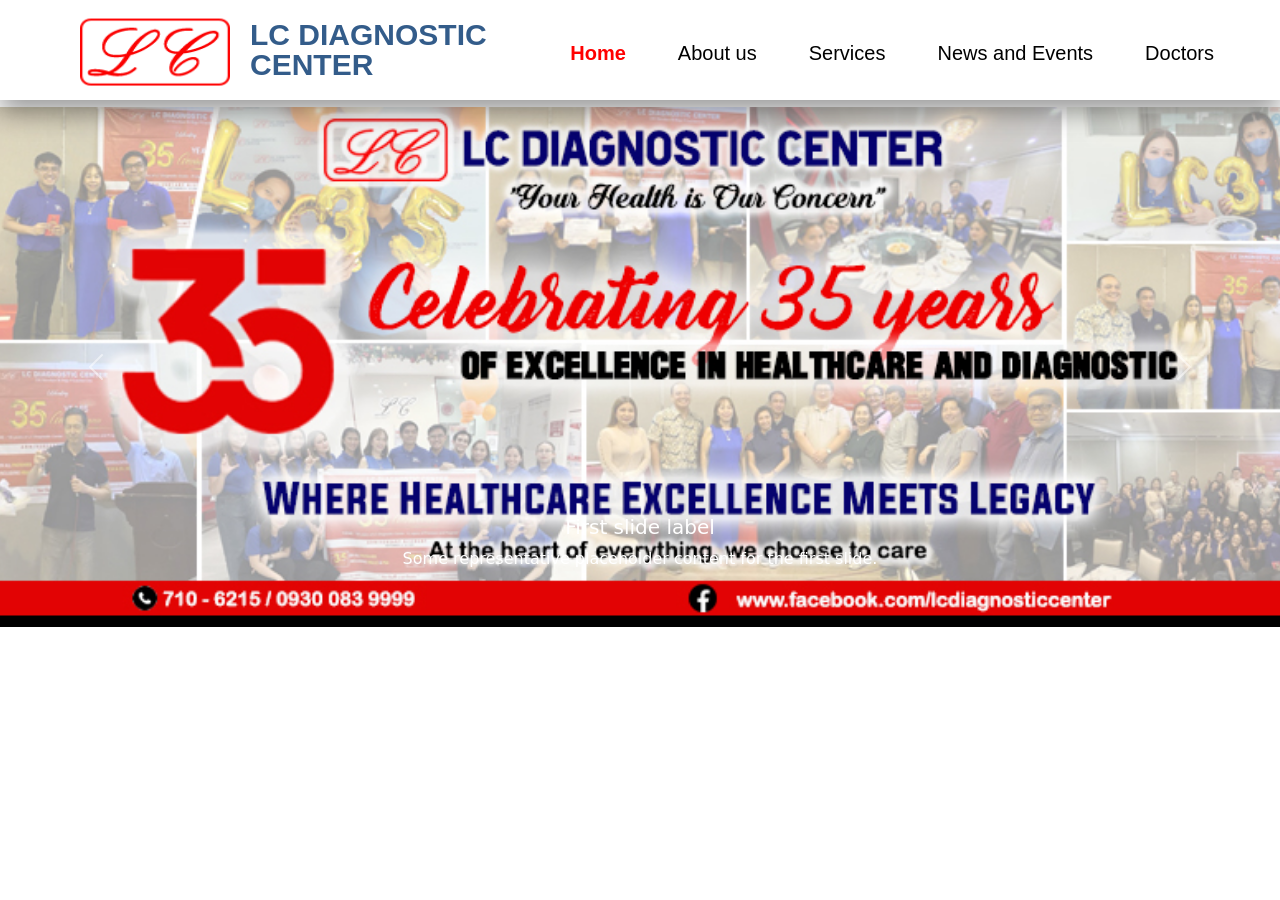
==== index.html @ 6741a8b9 "Update index.html" ====
<!DOCTYPE html>
<html>
<head>
  <title>LC DIAGNOSTIC CENTER</title>
  <link
    href="https://cdn.jsdelivr.net/npm/bootstrap@5.3.3/dist/css/bootstrap.min.css"
    rel="stylesheet"
  >

   <link
    href="style.css"
    rel="stylesheet"
  >

    <link rel="icon" type="image/png" href="favicon.png">

  <link href="https://fonts.googleapis.com/css2?family=Anton&display=swap" rel="stylesheet">

<script src="https://cdn.jsdelivr.net/npm/bootstrap@5.3.3/dist/js/bootstrap.bundle.min.js"></script>


  
</head>
<body>

  <nav class="Header">

      <p style="font-family: Arial;color: #335C8A;font-size: 30px; position: absolute; margin-left: 250px; margin-top: 12px; font-weight:800">LC DIAGNOSTIC</p>
      <p style="font-family: Arial;color: #335C8A;font-size: 30px; position: absolute; margin-left: 250px; margin-top: 42px; font-weight:800">CENTER</p>
    

    <img src="logo.png" alt="Website Logo" width="150" height="130" style="position: absolute; top: -15px; left: 80px;">    

<ul class="nav justify-content-end"; STYLE = "font-size: 15pt; font-family: arial; height:100px">


  
  <li class="nav-item">
    <a class="nav-link active" aria-current="page" href="#" style = "color:red; font-weight: bold;">Home</a>
  </li>
  <li class="nav-item">
    <a class="nav-link" href="about-us.html">About us</a>
  </li>
  <li class="nav-item">
    <a class="nav-link" href="services.html">Services</a>
  </li>
  <li class="nav-item">
   <a class="nav-link" href="news-and-events.html">News and Events</a>
  </li>
    <li class="nav-item">
   <a class="nav-link"; Style="margin-right: 50px;" href="doctors.html">Doctors</a>
  </li>
</ul>

    </nav>

<div id="carouselExampleFade" class="carousel slide carousel-fade" data-bs-ride="carousel" style="margin-top:7px">
  <div class="carousel-inner">
    <div class="carousel-item active" data-bs-interval="3000" style="background-image: url('my-images/slide 1.jpg');">
      <div class="carousel-caption d-none d-md-block">
        <h5>First slide label</h5>
        <p>Some representative placeholder content for the first slide.</p>
      </div>
    </div>
    <div class="carousel-item" data-bs-interval="3000" style="background-image: url('my-images/slide 2.jpg');">
      <div class="carousel-caption d-none d-md-block">
        <h5>Second slide label</h5>
        <p>Some representative placeholder content for the second slide.</p>
      </div>
    </div>
    <div class="carousel-item" data-bs-interval="3000" style="background-image: url('my-images/slide 3.jpg');">
      <div class="carousel-caption d-none d-md-block">
        <h5>Third slide label</h5>
        <p>Some representative placeholder content for the third slide.</p>
      </div>
    </div>
  </div>

  <!-- Controls -->
  <button class="carousel-control-prev" type="button" data-bs-target="#carouselExampleFade" data-bs-slide="prev">
    <span class="carousel-control-prev-icon" aria-hidden="true"></span>
    <span class="visually-hidden">Previous</span>
  </button>
  <button class="carousel-control-next" type="button" data-bs-target="#carouselExampleFade" data-bs-slide="next">
    <span class="carousel-control-next-icon" aria-hidden="true"></span>
    <span class="visually-hidden">Next</span>
  </button>
</div>
  
  
  
  <script src="https://cdn.jsdelivr.net/npm/bootstrap@5.3.3/dist/js/bootstrap.bundle.min.js"></script>
  <script src="script.js"></script>
</body>
</html>
---- style.css ----
<link href="https://cdn.jsdelivr.net/npm/bootstrap@5.3.3/dist/css/bootstrap.min.

body {
  background-color: "#EDEDED"
}

.nav-item .nav-link {
  color: black;
  margin-top: 30px;
  font-family: Arial;
  margin-right: 20px;
}
  <link href="https://cdn.jsdelivr.net/npm/bootstrap@5.3.3/dist/css/bootstrap.min.css"
      rel="stylesheet" 
      integrity="sha384-QWTKZyjpPEjISv5WaRU9OFeRpok6YctnYmDr5pNlyT2bRjXh0JMhjY6hW+ALEwIH" 
      crossorigin="anonymous">
  
header {
  background-color: white;
}


.nav.justify-content-end {
  position: relative;
  z-index: 10;
  box-shadow: 0 12px 25px rgba(0, 0, 0, 0.4);
}

 .carousel-item {
      height: 520px; /* same as dati mong size */
      background-size: cover;
      background-position: center;
      background-repeat: no-repeat;
    }
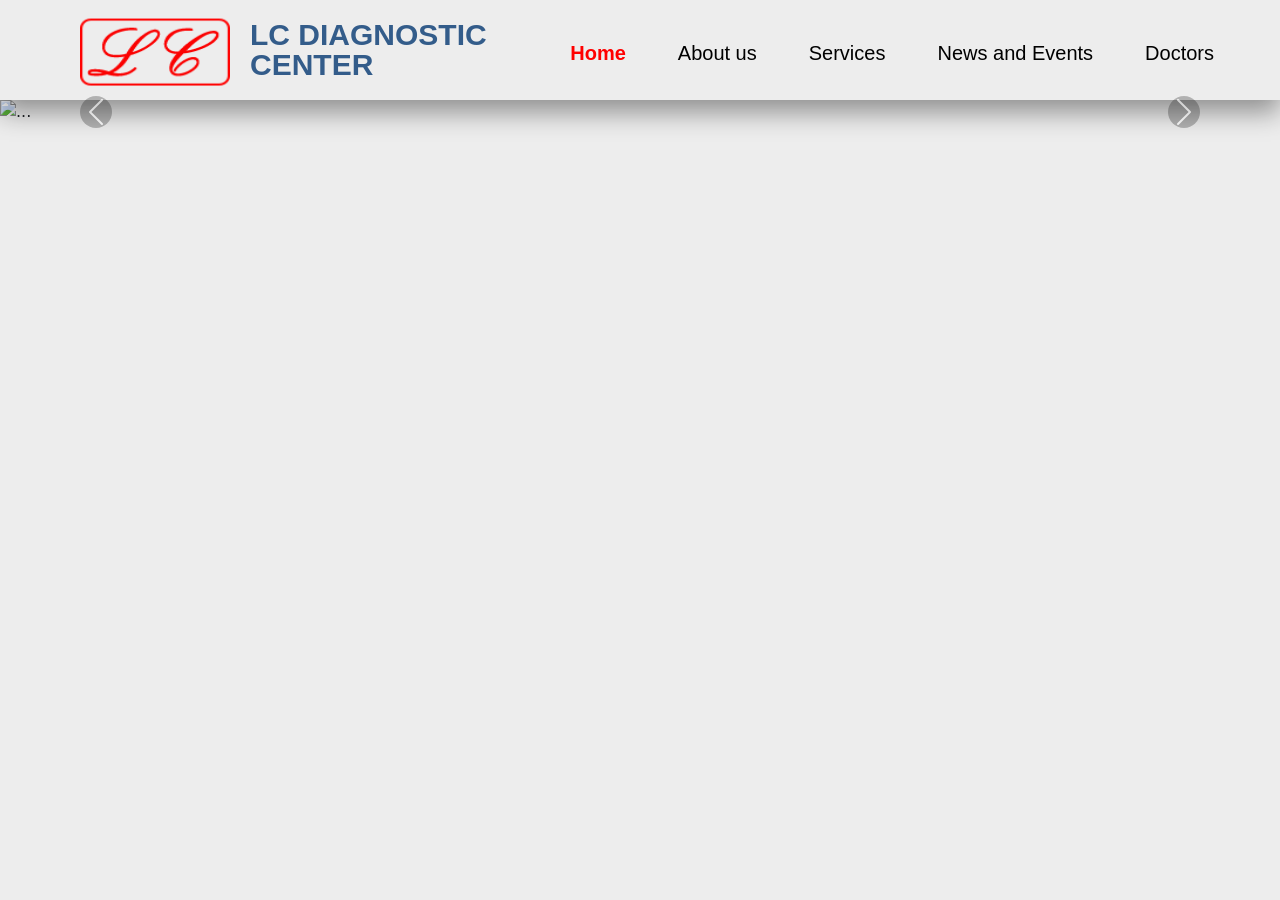
==== commit c80f1968: "Update index.html" ====
--- a/index.html
+++ b/index.html
@@ -54,29 +54,16 @@
 
     </nav>
 
-<div id="carouselExampleFade" class="carousel slide carousel-fade" data-bs-ride="carousel" style="margin-top:7px">
+<div id="carouselExampleFade" class="carousel slide carousel-fade" data-bs-ride="carousel">
   <div class="carousel-inner">
-    <div class="carousel-item active" data-bs-interval="3000" style="background-image: url('my-images/slide 1.jpg');">
-      <div class="carousel-caption d-none d-md-block">
-        <h5>First slide label</h5>
-        <p>Some representative placeholder content for the first slide.</p>
-      </div>
+    <div class="carousel-item active">
+      <img src="your-image.jpg" class="d-block w-100" alt="...">
     </div>
-    <div class="carousel-item" data-bs-interval="3000" style="background-image: url('my-images/slide 2.jpg');">
-      <div class="carousel-caption d-none d-md-block">
-        <h5>Second slide label</h5>
-        <p>Some representative placeholder content for the second slide.</p>
-      </div>
-    </div>
-    <div class="carousel-item" data-bs-interval="3000" style="background-image: url('my-images/slide 3.jpg');">
-      <div class="carousel-caption d-none d-md-block">
-        <h5>Third slide label</h5>
-        <p>Some representative placeholder content for the third slide.</p>
-      </div>
+    <div class="carousel-item">
+      <img src="your-second-image.jpg" class="d-block w-100" alt="...">
     </div>
   </div>
 
-  <!-- Controls -->
   <button class="carousel-control-prev" type="button" data-bs-target="#carouselExampleFade" data-bs-slide="prev">
     <span class="carousel-control-prev-icon" aria-hidden="true"></span>
     <span class="visually-hidden">Previous</span>
@@ -88,7 +75,6 @@
 </div>
   
   
-  
   <script src="https://cdn.jsdelivr.net/npm/bootstrap@5.3.3/dist/js/bootstrap.bundle.min.js"></script>
   <script src="script.js"></script>
 </body>
--- a/style.css
+++ b/style.css
@@ -1,8 +1,15 @@
 
 <link href="https://cdn.jsdelivr.net/npm/bootstrap@5.3.3/dist/css/bootstrap.min.
 
+* {
+  margin: 0;
+  padding: 0;
+  box-sizing: border-box;
+}
+
 body {
-  background-color: "#EDEDED"
+  background-color: #EDEDED;
+  
 }
 
 .nav-item .nav-link {
@@ -17,7 +24,9 @@
       crossorigin="anonymous">
   
 header {
-  background-color: white;
+  background-color: pink;
+  height: 620px;
+  background-size: cover;
 }
 
 
@@ -27,9 +36,21 @@
   box-shadow: 0 12px 25px rgba(0, 0, 0, 0.4);
 }
 
- .carousel-item {
-      height: 520px; /* same as dati mong size */
-      background-size: cover;
-      background-position: center;
-      background-repeat: no-repeat;
-    }
+.carousel-control-prev,
+.carousel-control-next {
+  z-index: 10;
+}
+
+.carousel-item img {
+  width: 100%;
+  height: 100%;
+  object-fit: cover;
+  position: relative;
+  z-index: 1;
+}
+
+.carousel-control-prev-icon,
+.carousel-control-next-icon {
+  background-color: rgba(0, 0, 0, 0.5);
+  border-radius: 50%;
+}
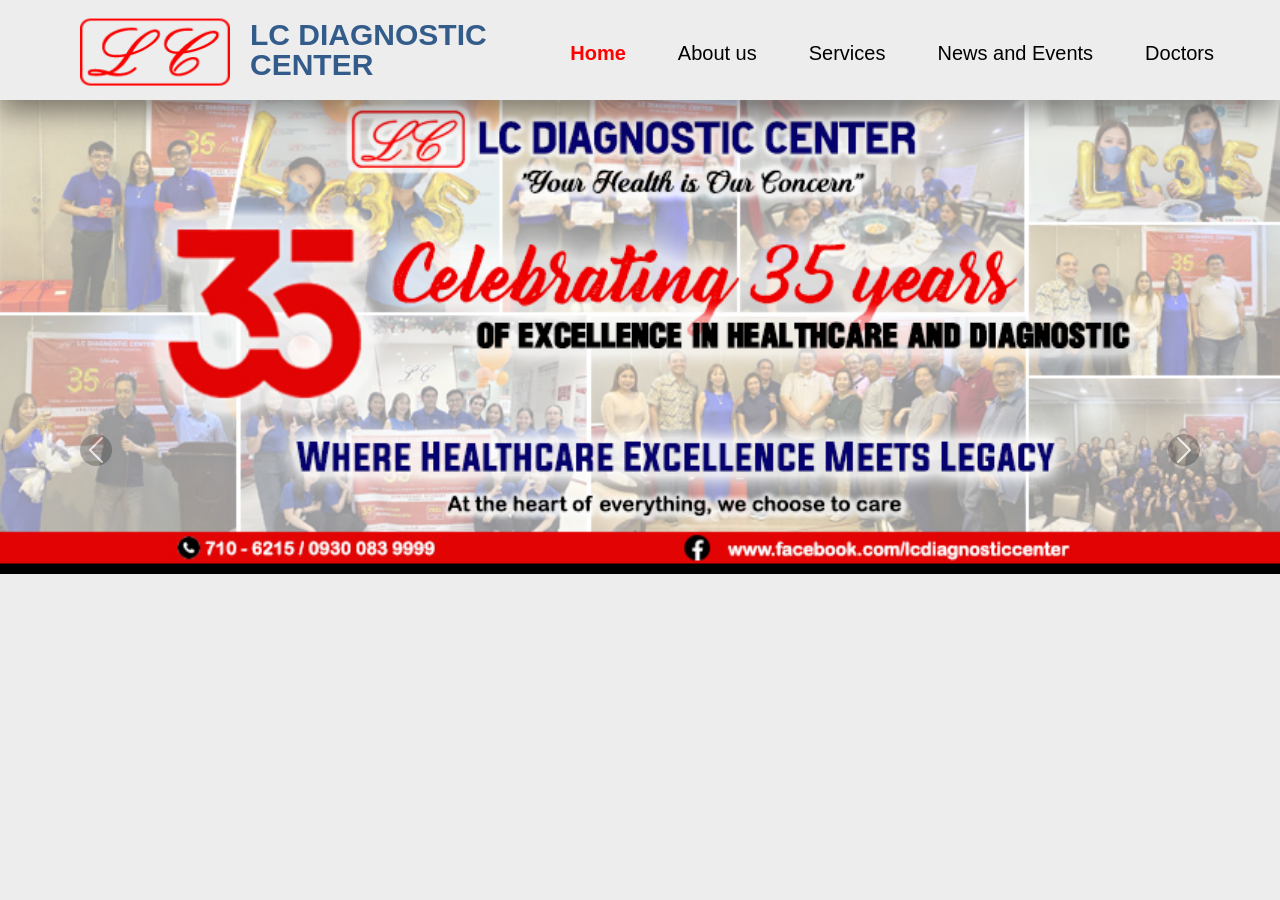
==== commit f819a6b3: "Update index.html" ====
--- a/index.html
+++ b/index.html
@@ -57,10 +57,14 @@
 <div id="carouselExampleFade" class="carousel slide carousel-fade" data-bs-ride="carousel">
   <div class="carousel-inner">
     <div class="carousel-item active">
-      <img src="your-image.jpg" class="d-block w-100" alt="...">
+      <img src="my-images/slide 1.jpg" class="d-block w-100" alt="...">
     </div>
     <div class="carousel-item">
-      <img src="your-second-image.jpg" class="d-block w-100" alt="...">
+      <img src="my-images/slide 2.jpg" class="d-block w-100" alt="...">
+    </div>
+  </div>
+    <div class="carousel-item">
+      <img src="my-images/slide 3.jpg" class="d-block w-100" alt="...">
     </div>
   </div>
 
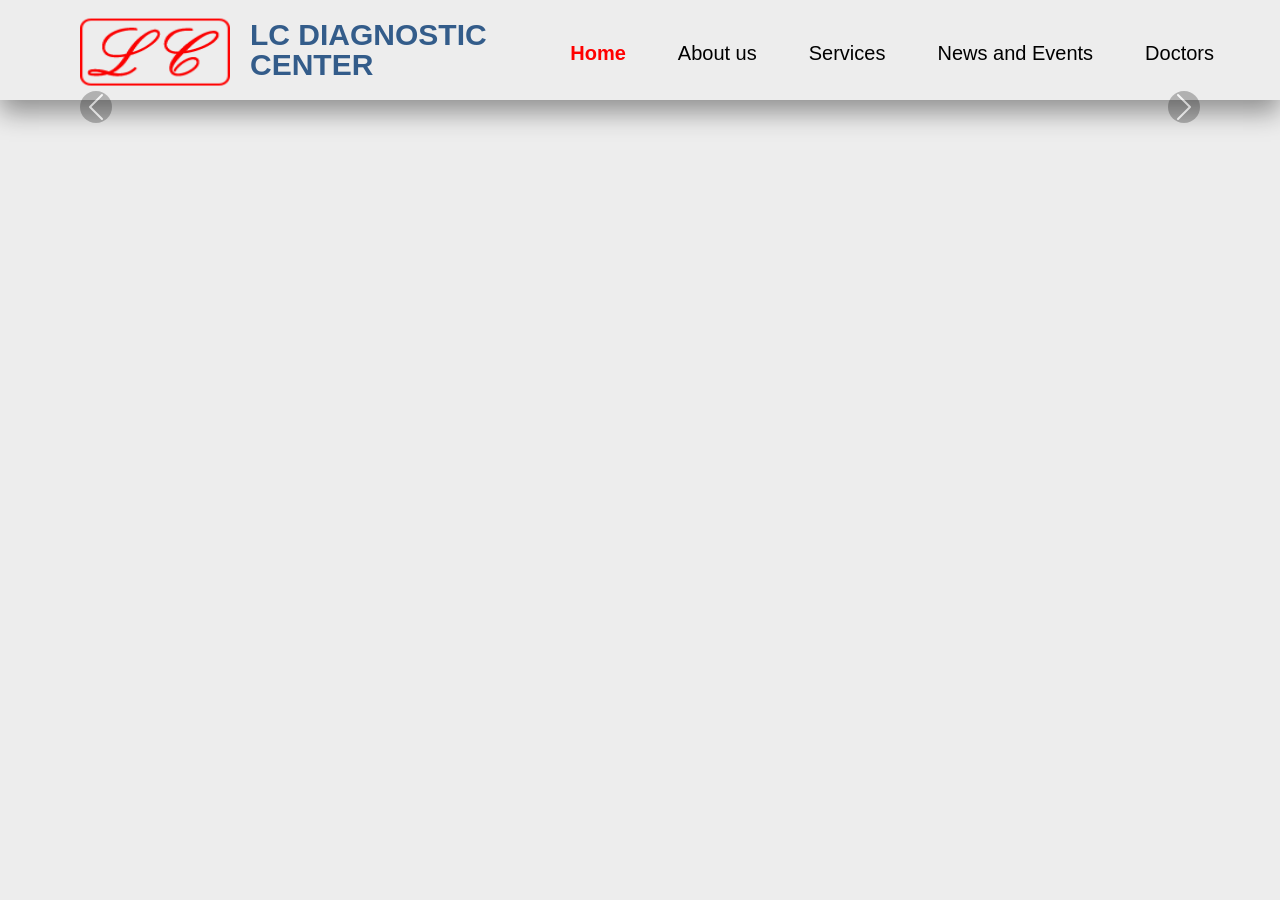
==== commit dc4cff1f: "Update index.html" ====
--- a/index.html
+++ b/index.html
@@ -54,20 +54,29 @@
 
     </nav>
 
-<div id="carouselExampleFade" class="carousel slide carousel-fade" data-bs-ride="carousel">
+<div id="carouselExampleFade" class="carousel slide carousel-fade" data-bs-ride="carousel" style="margin-top:7px">
   <div class="carousel-inner">
-    <div class="carousel-item active">
-      <img src="my-images/slide 1.jpg" class="d-block w-100" alt="...">
+    <div class="carousel-item active" data-bs-interval="3000" style="background-image: url('my-images/slide 1.jpg');">
+      <div class="carousel-caption d-none d-md-block">
+        <h5>First slide label</h5>
+        <p>Some representative placeholder content for the first slide.</p>
+      </div>
     </div>
-    <div class="carousel-item">
-      <img src="my-images/slide 2.jpg" class="d-block w-100" alt="...">
+    <div class="carousel-item" data-bs-interval="3000" style="background-image: url('my-images/slide 2.jpg');">
+      <div class="carousel-caption d-none d-md-block">
+        <h5>Second slide label</h5>
+        <p>Some representative placeholder content for the second slide.</p>
+      </div>
     </div>
-  </div>
-    <div class="carousel-item">
-      <img src="my-images/slide 3.jpg" class="d-block w-100" alt="...">
+    <div class="carousel-item" data-bs-interval="3000" style="background-image: url('my-images/slide 3.jpg');">
+      <div class="carousel-caption d-none d-md-block">
+        <h5>Third slide label</h5>
+        <p>Some representative placeholder content for the third slide.</p>
+      </div>
     </div>
   </div>
 
+  <!-- Controls -->
   <button class="carousel-control-prev" type="button" data-bs-target="#carouselExampleFade" data-bs-slide="prev">
     <span class="carousel-control-prev-icon" aria-hidden="true"></span>
     <span class="visually-hidden">Previous</span>
@@ -79,6 +88,7 @@
 </div>
   
   
+  
   <script src="https://cdn.jsdelivr.net/npm/bootstrap@5.3.3/dist/js/bootstrap.bundle.min.js"></script>
   <script src="script.js"></script>
 </body>
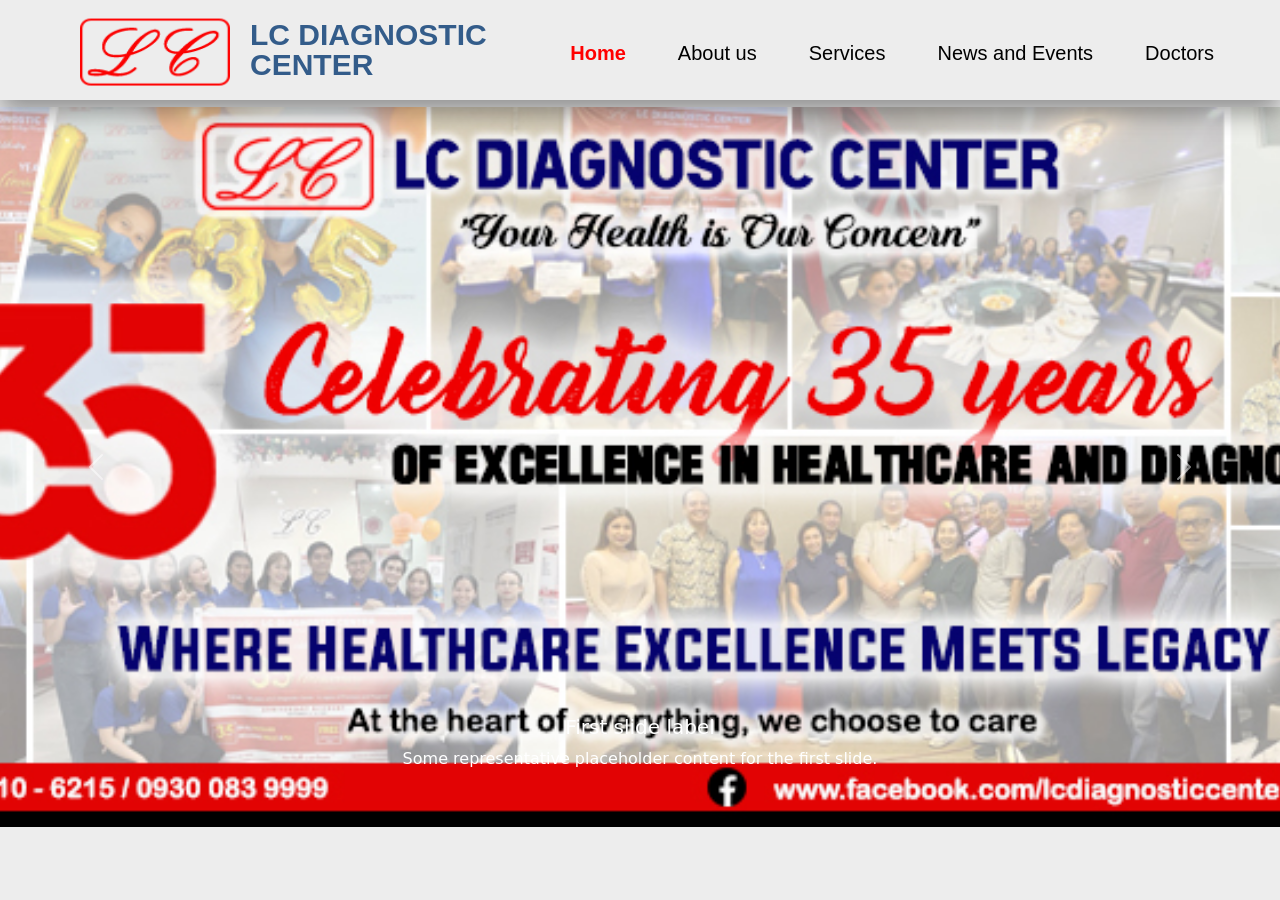
==== commit ef1067fc: "Update index.html" ====
--- a/index.html
+++ b/index.html
@@ -54,6 +54,23 @@
 
     </nav>
 
+  <!-- Loading Screen (can be hidden by default) -->
+<div id="loading-screen" style="
+    display: none;
+    position: fixed;
+    z-index: 9999;
+    top: 0; left: 0;
+    width: 100%; height: 100%;
+    background: rgba(255, 255, 255, 0.7);
+    backdrop-filter: blur(2px);
+    text-align: center;
+    padding-top: 20%;">
+  <div class="spinner-border text-danger" role="status">
+    <span class="visually-hidden">Loading...</span>
+  </div>
+</div>
+
+
 <div id="carouselExampleFade" class="carousel slide carousel-fade" data-bs-ride="carousel" style="margin-top:7px">
   <div class="carousel-inner">
     <div class="carousel-item active" data-bs-interval="3000" style="background-image: url('my-images/slide 1.jpg');">
--- a/style.css
+++ b/style.css
@@ -36,21 +36,9 @@
   box-shadow: 0 12px 25px rgba(0, 0, 0, 0.4);
 }
 
-.carousel-control-prev,
-.carousel-control-next {
-  z-index: 10;
-}
-
-.carousel-item img {
-  width: 100%;
-  height: 100%;
-  object-fit: cover;
-  position: relative;
-  z-index: 1;
-}
-
-.carousel-control-prev-icon,
-.carousel-control-next-icon {
-  background-color: rgba(0, 0, 0, 0.5);
-  border-radius: 50%;
-}
+ .carousel-item {
+      height: 720px;
+      background-size: cover;
+      background-position: center;
+      background-repeat: no-repeat;
+    }
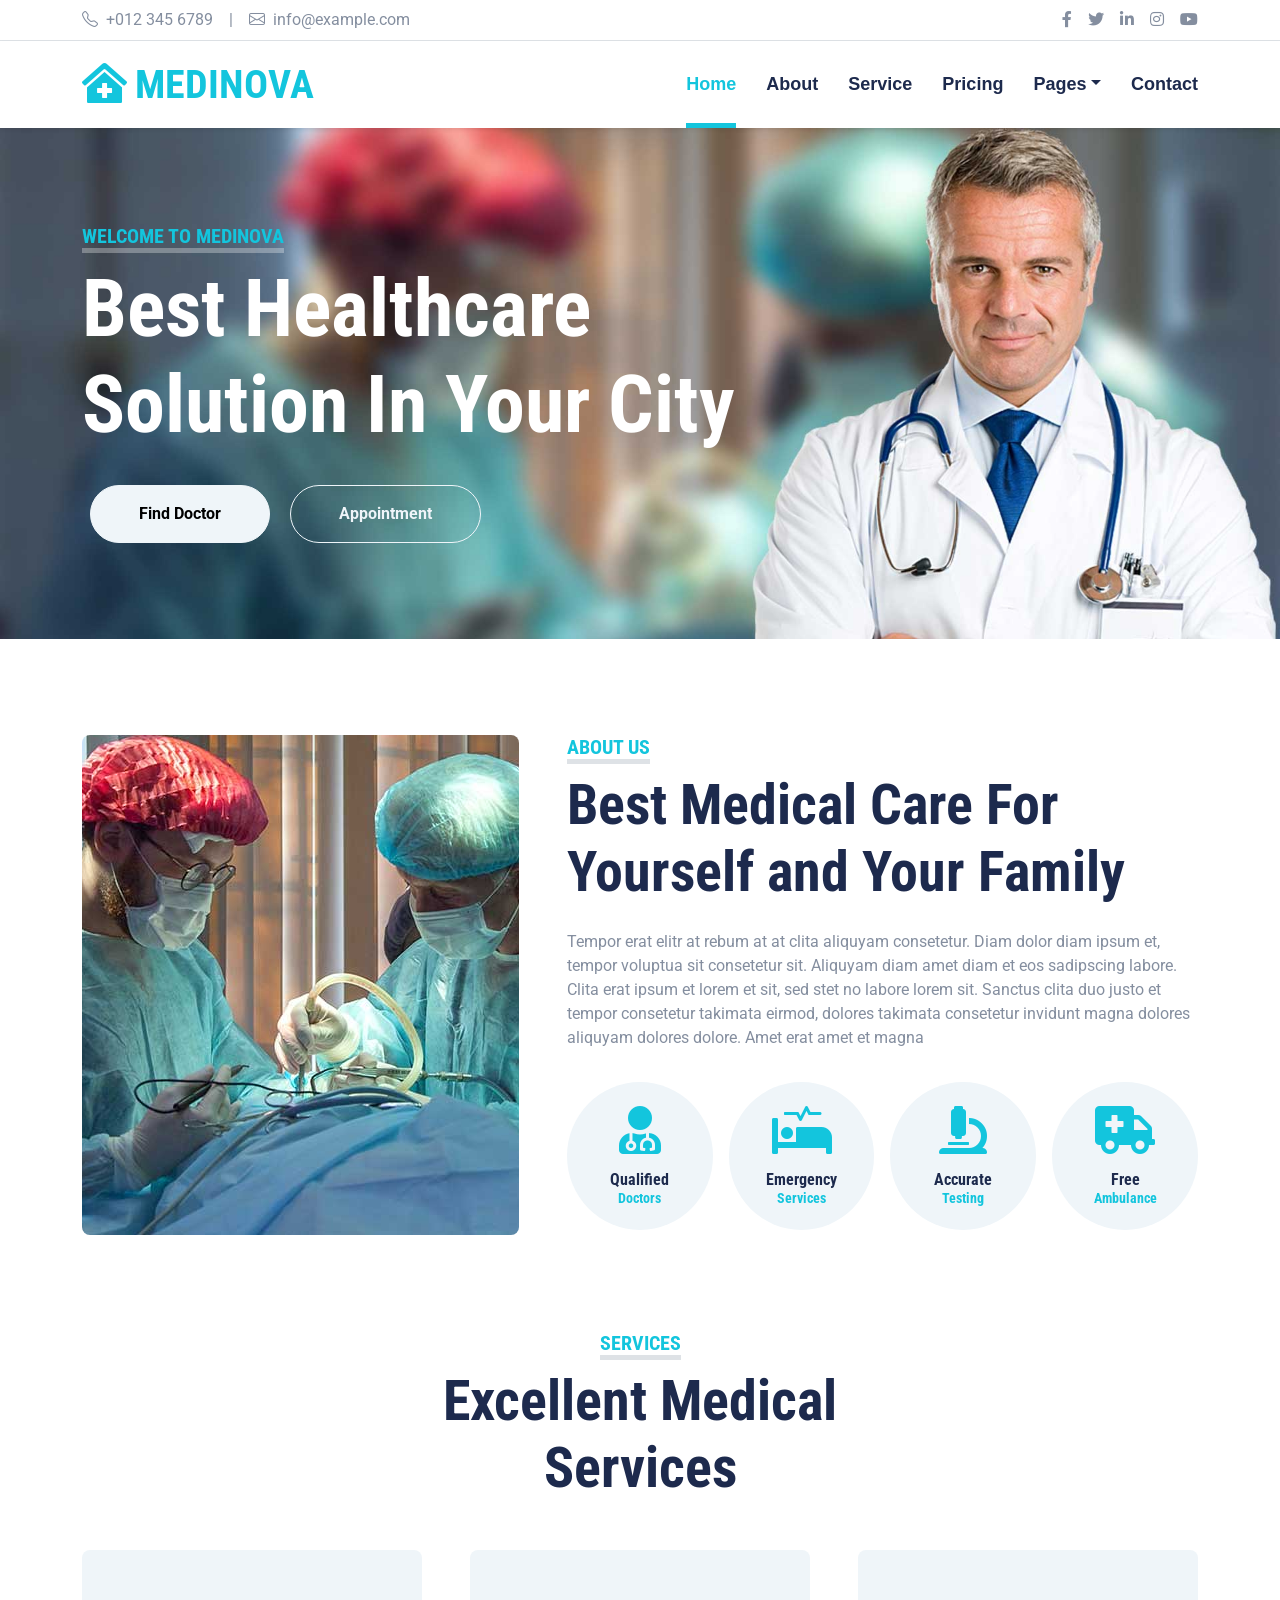
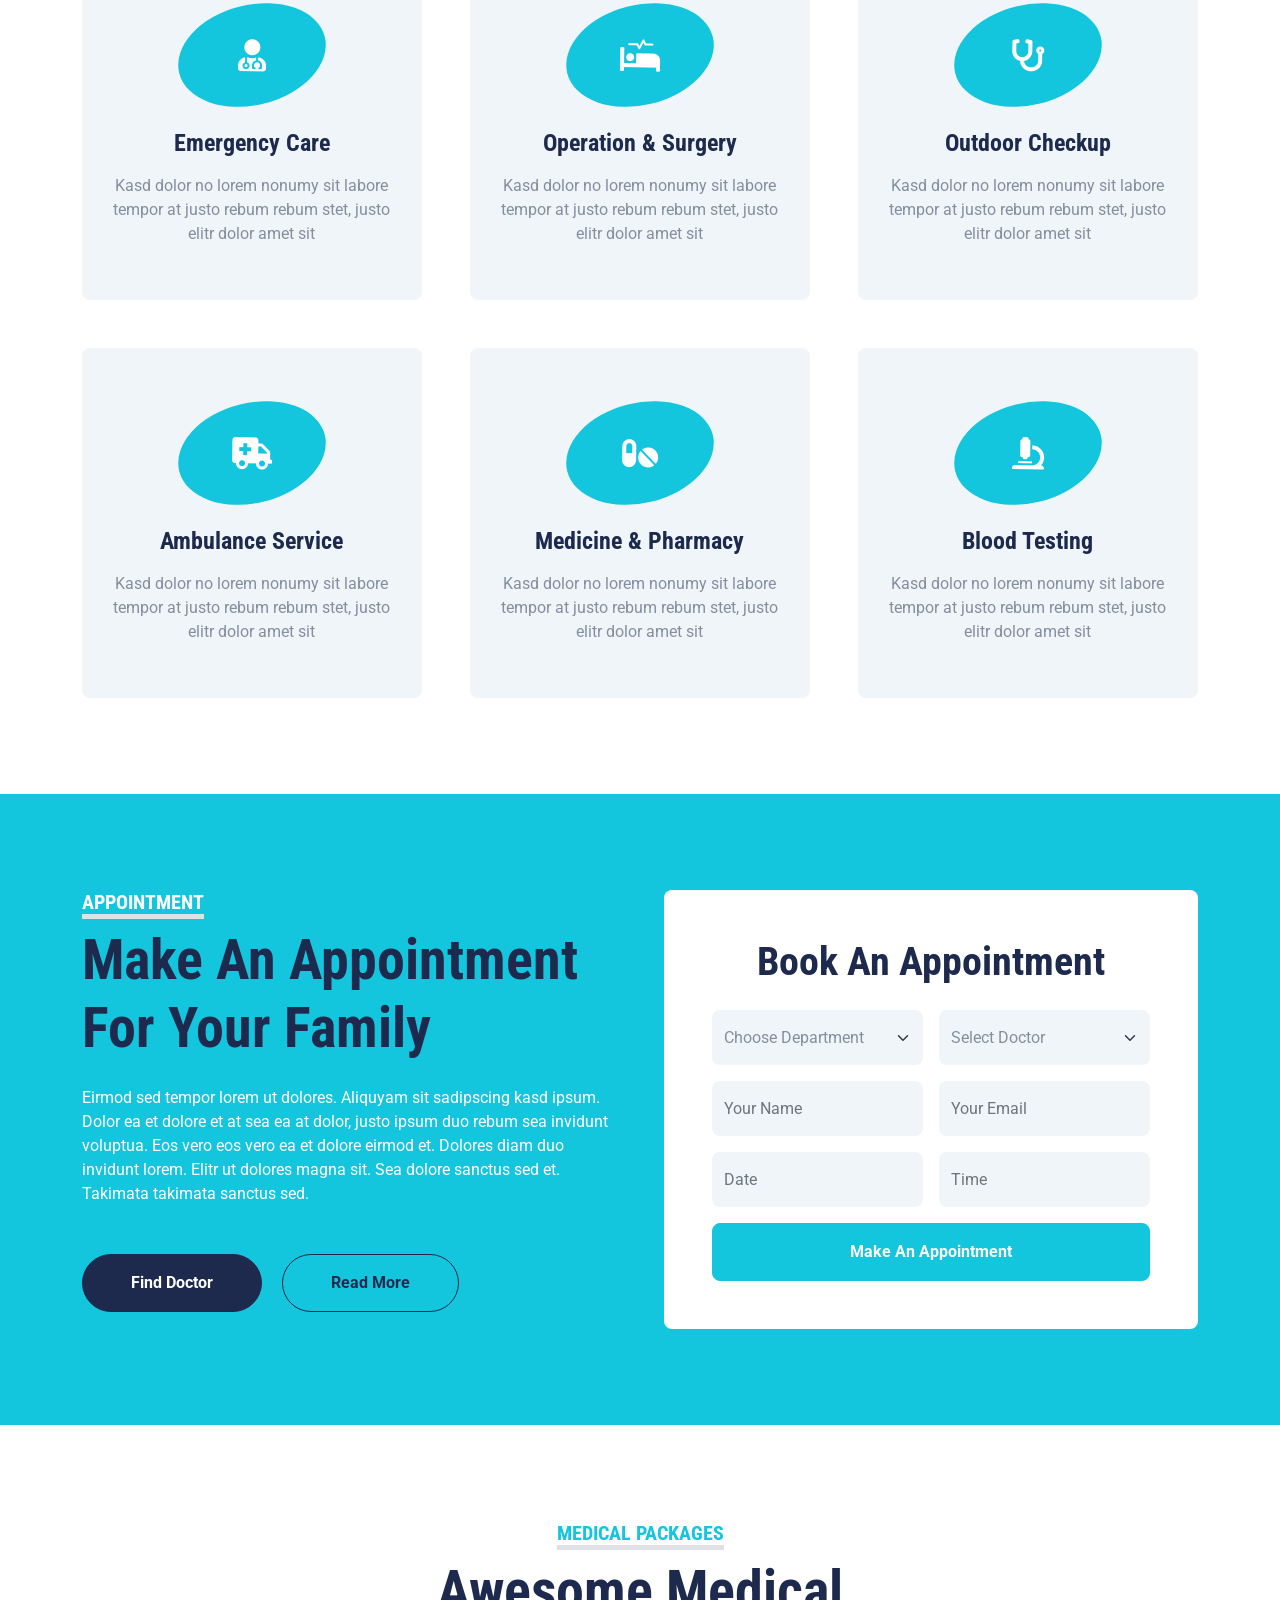
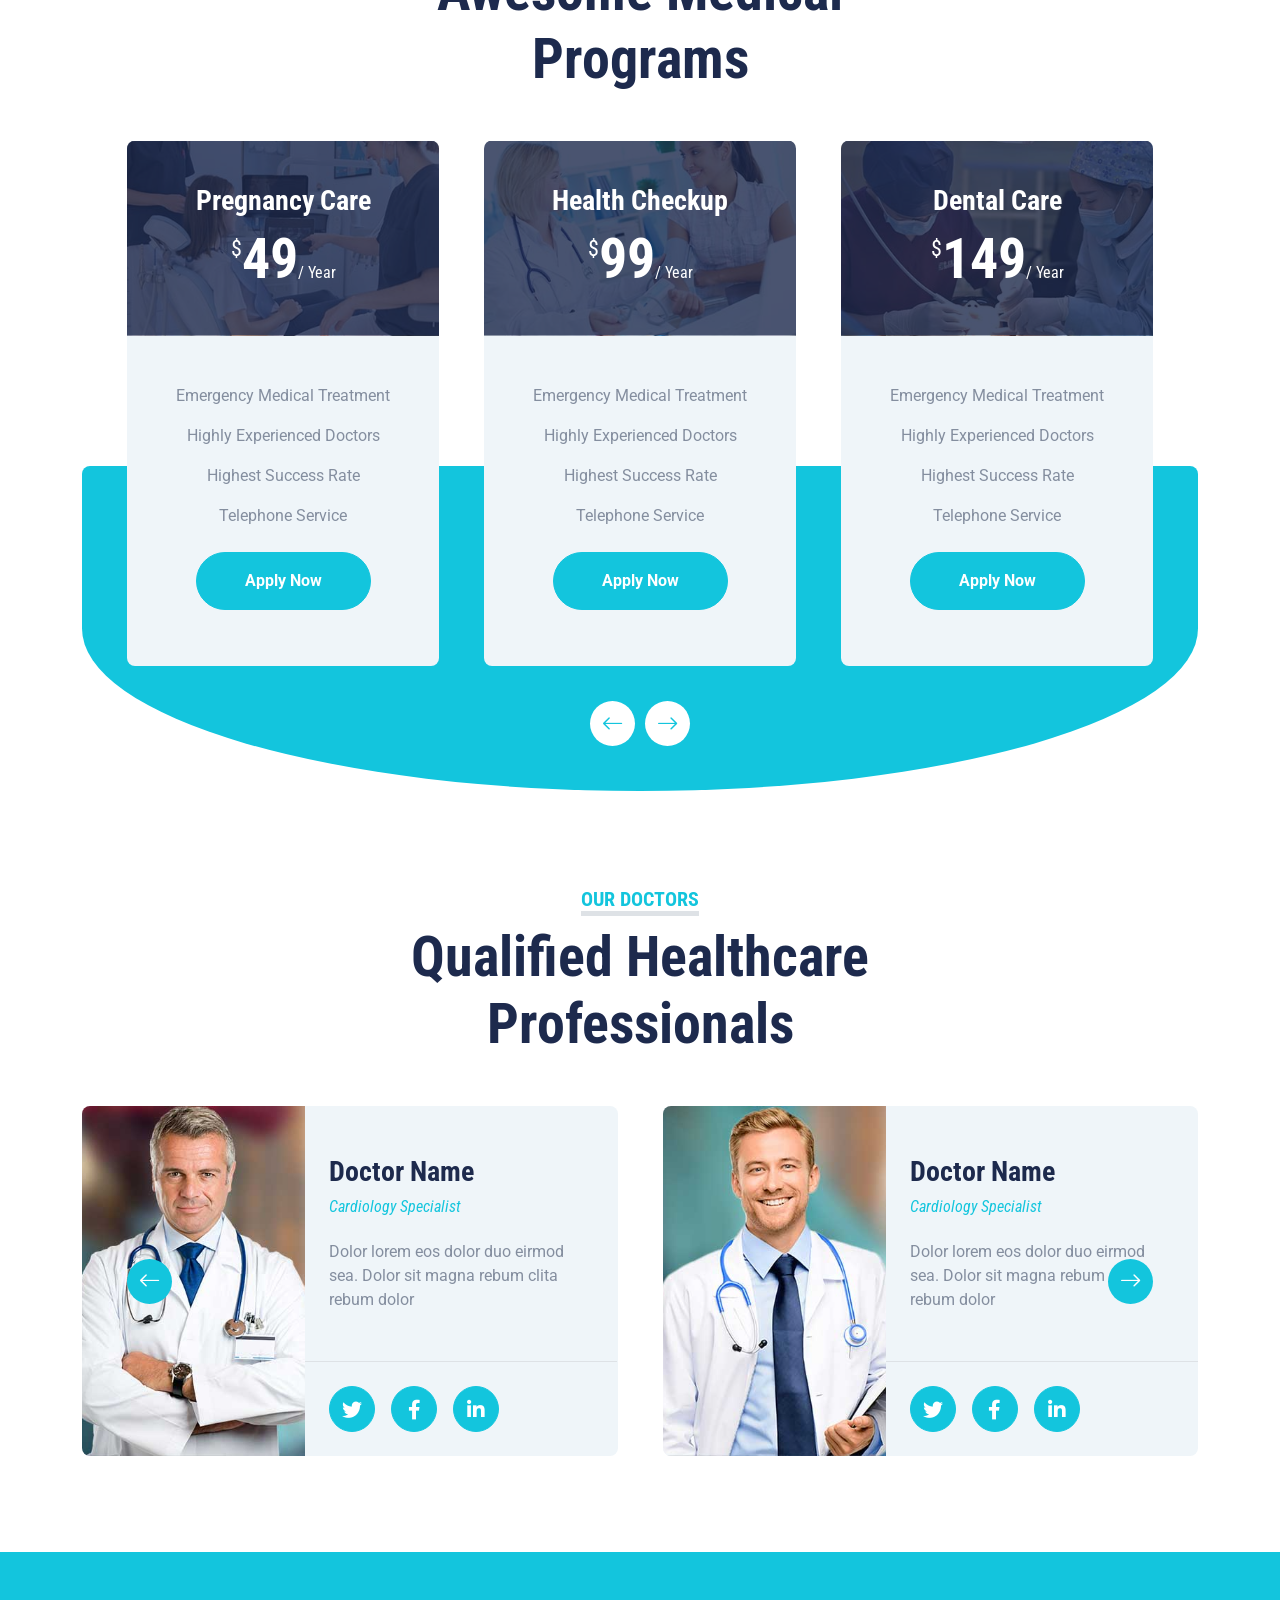
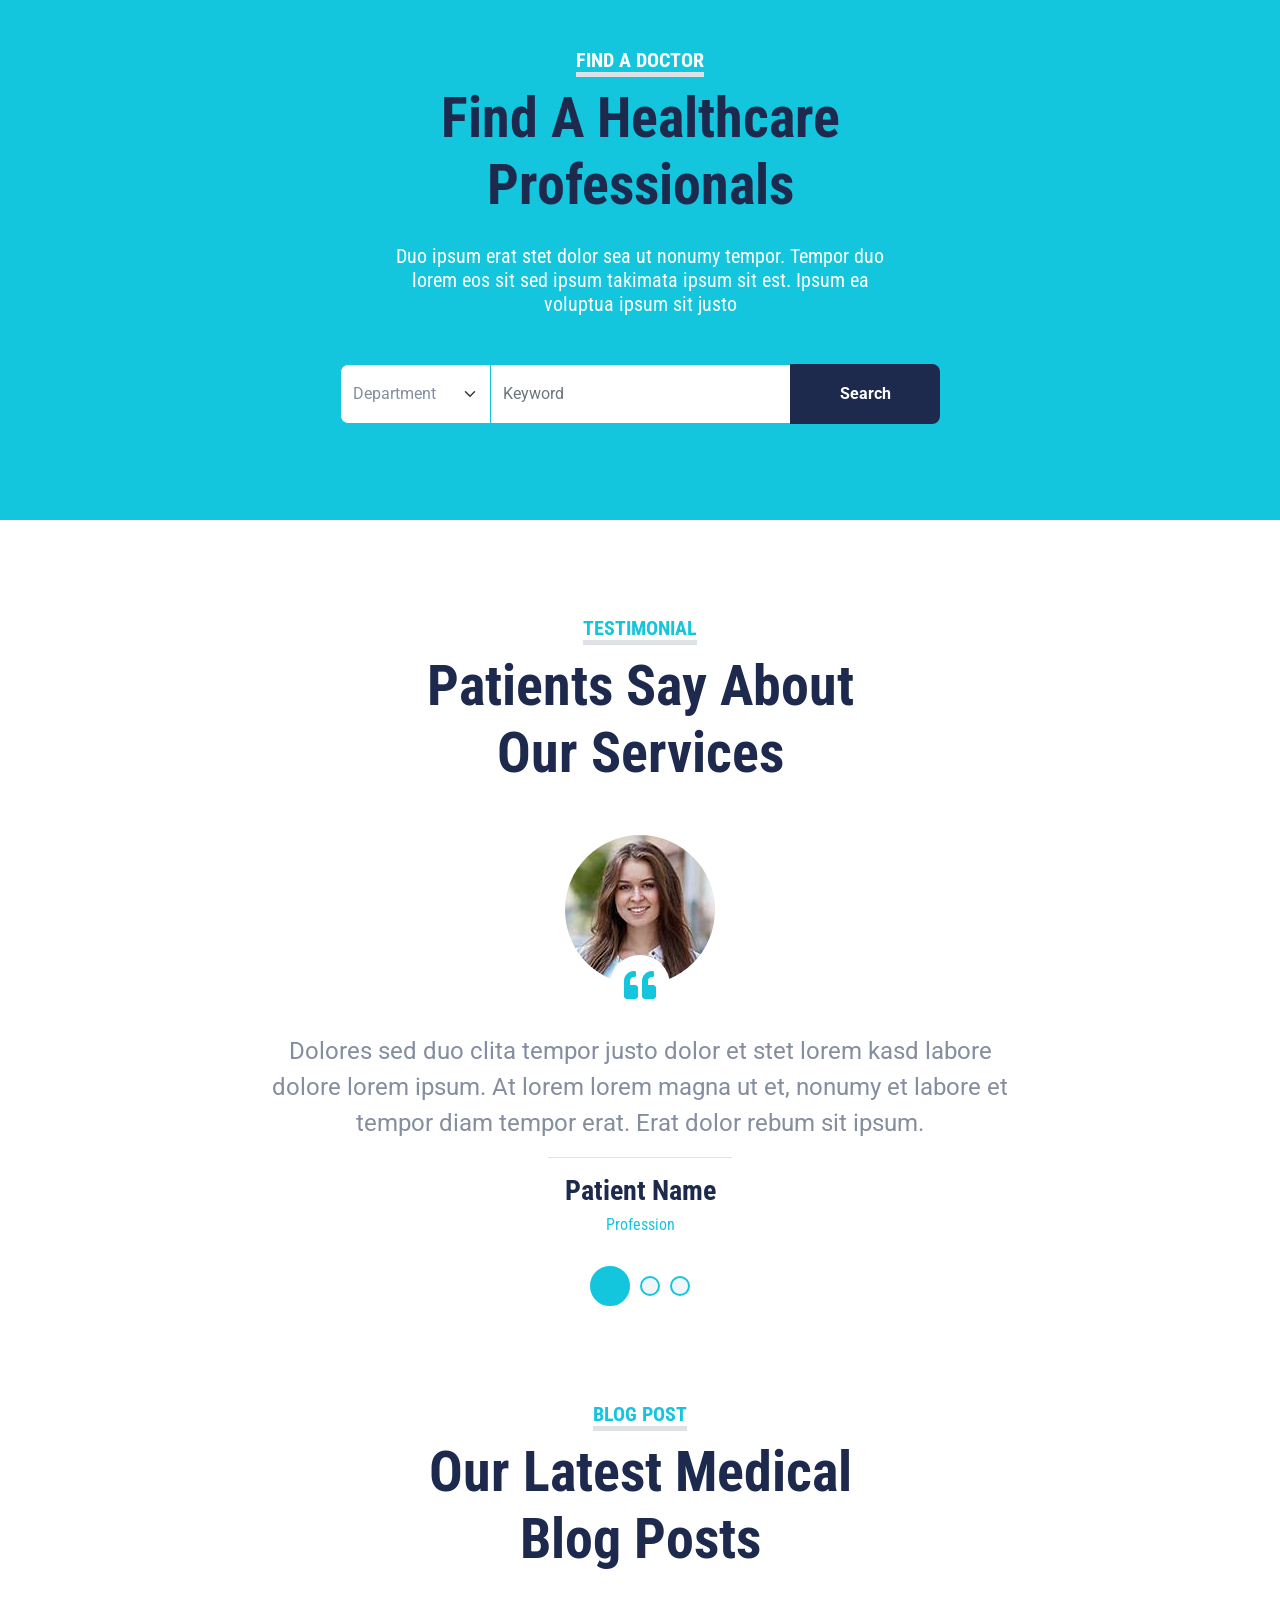
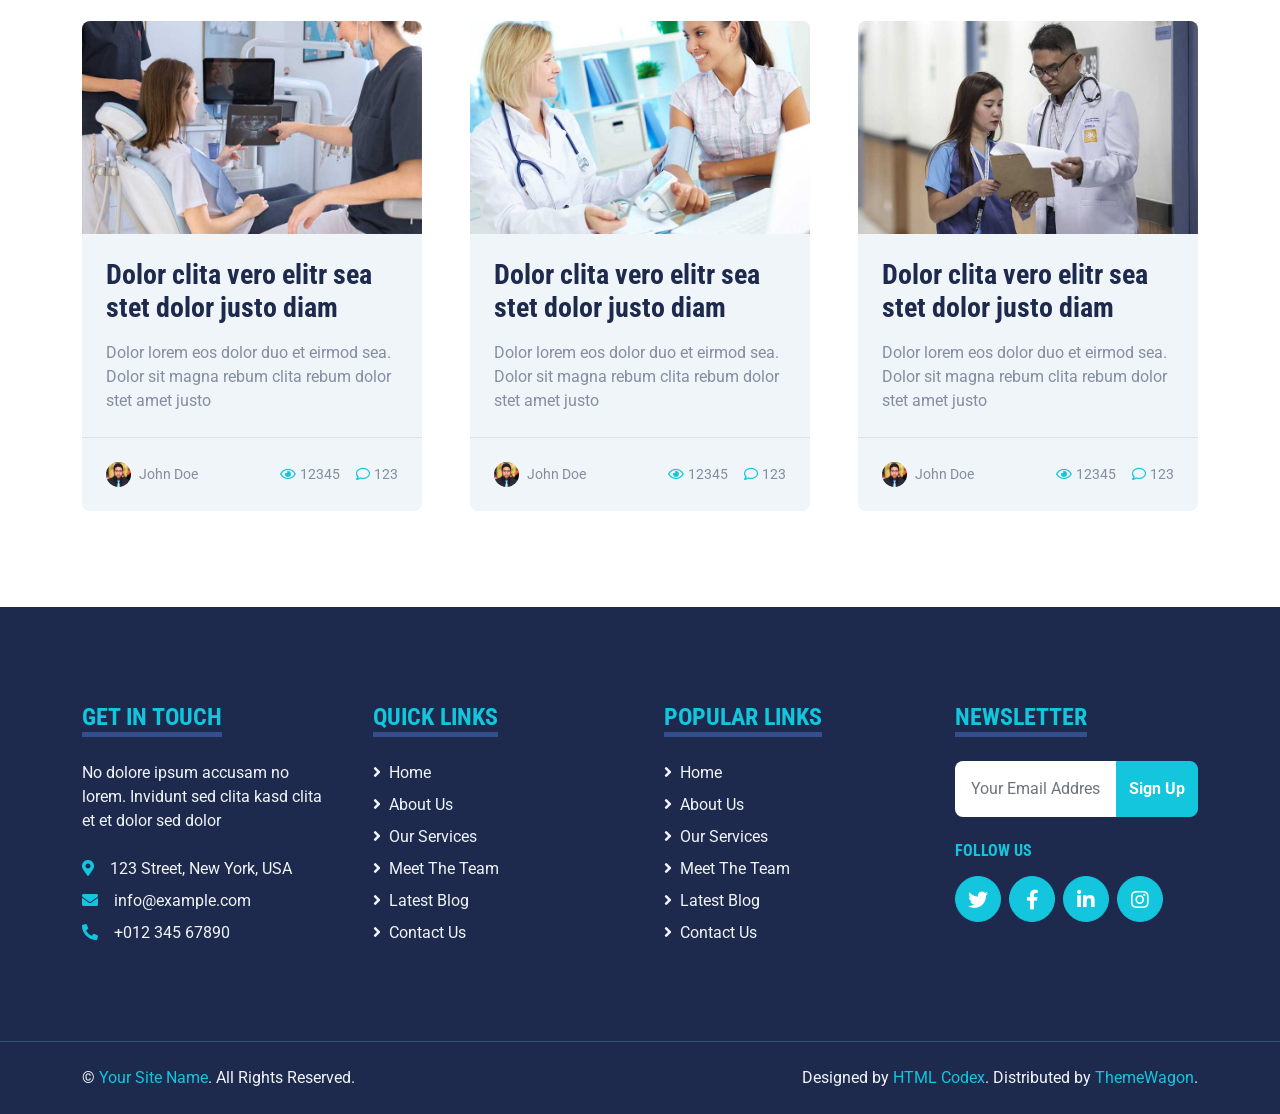
==== commit 287887d9: "Initial commit" ====
--- a/index.html
+++ b/index.html
@@ -1,112 +1,799 @@
 <!DOCTYPE html>
-<html>
+<html lang="en">
+
 <head>
-  <title>LC DIAGNOSTIC CENTER</title>
-  <link
-    href="https://cdn.jsdelivr.net/npm/bootstrap@5.3.3/dist/css/bootstrap.min.css"
-    rel="stylesheet"
-  >
-
-   <link
-    href="style.css"
-    rel="stylesheet"
-  >
-
-    <link rel="icon" type="image/png" href="favicon.png">
-
-  <link href="https://fonts.googleapis.com/css2?family=Anton&display=swap" rel="stylesheet">
-
-<script src="https://cdn.jsdelivr.net/npm/bootstrap@5.3.3/dist/js/bootstrap.bundle.min.js"></script>
-
-
-  
+    <meta charset="utf-8">
+    <title>MEDINOVA - Hospital Website Template</title>
+    <meta content="width=device-width, initial-scale=1.0" name="viewport">
+    <meta content="Free HTML Templates" name="keywords">
+    <meta content="Free HTML Templates" name="description">
+
+    <!-- Favicon -->
+    <link href="img/favicon.ico" rel="icon">
+
+    <!-- Google Web Fonts -->
+    <link rel="preconnect" href="https://fonts.gstatic.com">
+    <link
+        href="https://fonts.googleapis.com/css2?family=Roboto+Condensed:wght@400;700&family=Roboto:wght@400;700&display=swap"
+        rel="stylesheet">
+
+    <!-- Icon Font Stylesheet -->
+    <link href="https://cdnjs.cloudflare.com/ajax/libs/font-awesome/5.15.0/css/all.min.css" rel="stylesheet">
+    <link href="https://cdn.jsdelivr.net/npm/bootstrap-icons@1.4.1/font/bootstrap-icons.css" rel="stylesheet">
+
+    <!-- Libraries Stylesheet -->
+    <link href="lib/owlcarousel/assets/owl.carousel.min.css" rel="stylesheet">
+    <link href="lib/tempusdominus/css/tempusdominus-bootstrap-4.min.css" rel="stylesheet" />
+
+    <!-- Customized Bootstrap Stylesheet -->
+    <link href="css/bootstrap.min.css" rel="stylesheet">
+
+    <!-- Template Stylesheet -->
+    <link href="css/style.css" rel="stylesheet">
 </head>
+
 <body>
-
-  <nav class="Header">
-
-      <p style="font-family: Arial;color: #335C8A;font-size: 30px; position: absolute; margin-left: 250px; margin-top: 12px; font-weight:800">LC DIAGNOSTIC</p>
-      <p style="font-family: Arial;color: #335C8A;font-size: 30px; position: absolute; margin-left: 250px; margin-top: 42px; font-weight:800">CENTER</p>
-    
-
-    <img src="logo.png" alt="Website Logo" width="150" height="130" style="position: absolute; top: -15px; left: 80px;">    
-
-<ul class="nav justify-content-end"; STYLE = "font-size: 15pt; font-family: arial; height:100px">
-
-
-  
-  <li class="nav-item">
-    <a class="nav-link active" aria-current="page" href="#" style = "color:red; font-weight: bold;">Home</a>
-  </li>
-  <li class="nav-item">
-    <a class="nav-link" href="about-us.html">About us</a>
-  </li>
-  <li class="nav-item">
-    <a class="nav-link" href="services.html">Services</a>
-  </li>
-  <li class="nav-item">
-   <a class="nav-link" href="news-and-events.html">News and Events</a>
-  </li>
-    <li class="nav-item">
-   <a class="nav-link"; Style="margin-right: 50px;" href="doctors.html">Doctors</a>
-  </li>
-</ul>
-
-    </nav>
-
-  <!-- Loading Screen (can be hidden by default) -->
-<div id="loading-screen" style="
-    display: none;
-    position: fixed;
-    z-index: 9999;
-    top: 0; left: 0;
-    width: 100%; height: 100%;
-    background: rgba(255, 255, 255, 0.7);
-    backdrop-filter: blur(2px);
-    text-align: center;
-    padding-top: 20%;">
-  <div class="spinner-border text-danger" role="status">
-    <span class="visually-hidden">Loading...</span>
-  </div>
-</div>
-
-
-<div id="carouselExampleFade" class="carousel slide carousel-fade" data-bs-ride="carousel" style="margin-top:7px">
-  <div class="carousel-inner">
-    <div class="carousel-item active" data-bs-interval="3000" style="background-image: url('my-images/slide 1.jpg');">
-      <div class="carousel-caption d-none d-md-block">
-        <h5>First slide label</h5>
-        <p>Some representative placeholder content for the first slide.</p>
-      </div>
-    </div>
-    <div class="carousel-item" data-bs-interval="3000" style="background-image: url('my-images/slide 2.jpg');">
-      <div class="carousel-caption d-none d-md-block">
-        <h5>Second slide label</h5>
-        <p>Some representative placeholder content for the second slide.</p>
-      </div>
-    </div>
-    <div class="carousel-item" data-bs-interval="3000" style="background-image: url('my-images/slide 3.jpg');">
-      <div class="carousel-caption d-none d-md-block">
-        <h5>Third slide label</h5>
-        <p>Some representative placeholder content for the third slide.</p>
-      </div>
-    </div>
-  </div>
-
-  <!-- Controls -->
-  <button class="carousel-control-prev" type="button" data-bs-target="#carouselExampleFade" data-bs-slide="prev">
-    <span class="carousel-control-prev-icon" aria-hidden="true"></span>
-    <span class="visually-hidden">Previous</span>
-  </button>
-  <button class="carousel-control-next" type="button" data-bs-target="#carouselExampleFade" data-bs-slide="next">
-    <span class="carousel-control-next-icon" aria-hidden="true"></span>
-    <span class="visually-hidden">Next</span>
-  </button>
-</div>
-  
-  
-  
-  <script src="https://cdn.jsdelivr.net/npm/bootstrap@5.3.3/dist/js/bootstrap.bundle.min.js"></script>
-  <script src="script.js"></script>
+    <!-- Topbar Start -->
+    <div class="container-fluid py-2 border-bottom d-none d-lg-block">
+        <div class="container">
+            <div class="row">
+                <div class="col-md-6 text-center text-lg-start mb-2 mb-lg-0">
+                    <div class="d-inline-flex align-items-center">
+                        <a class="text-decoration-none text-body pe-3" href="#!"><i
+                                class="bi bi-telephone me-2"></i>+012
+                            345 6789</a>
+                        <span class="text-body">|</span>
+                        <a class="text-decoration-none text-body px-3" href="#!"><i
+                                class="bi bi-envelope me-2"></i>info@example.com</a>
+                    </div>
+                </div>
+                <div class="col-md-6 text-center text-lg-end">
+                    <div class="d-inline-flex align-items-center">
+                        <a class="text-body px-2" href="#!">
+                            <i class="fab fa-facebook-f"></i>
+                        </a>
+                        <a class="text-body px-2" href="#!">
+                            <i class="fab fa-twitter"></i>
+                        </a>
+                        <a class="text-body px-2" href="#!">
+                            <i class="fab fa-linkedin-in"></i>
+                        </a>
+                        <a class="text-body px-2" href="#!">
+                            <i class="fab fa-instagram"></i>
+                        </a>
+                        <a class="text-body ps-2" href="#!">
+                            <i class="fab fa-youtube"></i>
+                        </a>
+                    </div>
+                </div>
+            </div>
+        </div>
+    </div>
+    <!-- Topbar End -->
+
+
+    <!-- Navbar Start -->
+    <div class="container-fluid sticky-top bg-white shadow-sm">
+        <div class="container">
+            <nav class="navbar navbar-expand-lg bg-white navbar-light py-3 py-lg-0">
+                <a href="index.html" class="navbar-brand">
+                    <h1 class="m-0 text-uppercase text-primary"><i class="fa fa-clinic-medical me-2"></i>Medinova</h1>
+                </a>
+                <button class="navbar-toggler" type="button" data-bs-toggle="collapse" data-bs-target="#navbarCollapse">
+                    <span class="navbar-toggler-icon"></span>
+                </button>
+                <div class="collapse navbar-collapse" id="navbarCollapse">
+                    <div class="navbar-nav ms-auto py-0">
+                        <a href="index.html" class="nav-item nav-link active">Home</a>
+                        <a href="about.html" class="nav-item nav-link">About</a>
+                        <a href="service.html" class="nav-item nav-link">Service</a>
+                        <a href="price.html" class="nav-item nav-link">Pricing</a>
+                        <div class="nav-item dropdown">
+                            <a href="#" class="nav-link dropdown-toggle" data-bs-toggle="dropdown">Pages</a>
+                            <div class="dropdown-menu m-0">
+                                <a href="blog.html" class="dropdown-item">Blog Grid</a>
+                                <a href="detail.html" class="dropdown-item">Blog Detail</a>
+                                <a href="team.html" class="dropdown-item">The Team</a>
+                                <a href="testimonial.html" class="dropdown-item">Testimonial</a>
+                                <a href="appointment.html" class="dropdown-item">Appointment</a>
+                                <a href="search.html" class="dropdown-item">Search</a>
+                            </div>
+                        </div>
+                        <a href="contact.html" class="nav-item nav-link">Contact</a>
+                    </div>
+                </div>
+            </nav>
+        </div>
+    </div>
+    <!-- Navbar End -->
+
+
+    <!-- Hero Start -->
+    <div class="container-fluid bg-primary py-5 mb-5 hero-header">
+        <div class="container py-5">
+            <div class="row justify-content-start">
+                <div class="col-lg-8 text-center text-lg-start">
+                    <h5 class="d-inline-block text-primary text-uppercase border-bottom border-5"
+                        style="border-color: rgba(256, 256, 256, .3) !important;">Welcome To Medinova</h5>
+                    <h1 class="display-1 text-white mb-md-4">Best Healthcare Solution In Your City</h1>
+                    <div class="pt-2">
+                        <a href="#!" class="btn btn-light rounded-pill py-md-3 px-md-5 mx-2">Find Doctor</a>
+                        <a href="#!" class="btn btn-outline-light rounded-pill py-md-3 px-md-5 mx-2">Appointment</a>
+                    </div>
+                </div>
+            </div>
+        </div>
+    </div>
+    <!-- Hero End -->
+
+
+    <!-- About Start -->
+    <div class="container-fluid py-5">
+        <div class="container">
+            <div class="row gx-5">
+                <div class="col-lg-5 mb-5 mb-lg-0" style="min-height: 500px;">
+                    <div class="position-relative h-100">
+                        <img class="position-absolute w-100 h-100 rounded" src="img/about.jpg"
+                            style="object-fit: cover;">
+                    </div>
+                </div>
+                <div class="col-lg-7">
+                    <div class="mb-4">
+                        <h5 class="d-inline-block text-primary text-uppercase border-bottom border-5">About Us</h5>
+                        <h1 class="display-4">Best Medical Care For Yourself and Your Family</h1>
+                    </div>
+                    <p>Tempor erat elitr at rebum at at clita aliquyam consetetur. Diam dolor diam ipsum et, tempor
+                        voluptua sit consetetur sit. Aliquyam diam amet diam et eos sadipscing labore. Clita erat ipsum
+                        et lorem et sit, sed stet no labore lorem sit. Sanctus clita duo justo et tempor consetetur
+                        takimata eirmod, dolores takimata consetetur invidunt magna dolores aliquyam dolores dolore.
+                        Amet erat amet et magna</p>
+                    <div class="row g-3 pt-3">
+                        <div class="col-sm-3 col-6">
+                            <div class="bg-light text-center rounded-circle py-4">
+                                <i class="fa fa-3x fa-user-md text-primary mb-3"></i>
+                                <h6 class="mb-0">Qualified<small class="d-block text-primary">Doctors</small></h6>
+                            </div>
+                        </div>
+                        <div class="col-sm-3 col-6">
+                            <div class="bg-light text-center rounded-circle py-4">
+                                <i class="fa fa-3x fa-procedures text-primary mb-3"></i>
+                                <h6 class="mb-0">Emergency<small class="d-block text-primary">Services</small></h6>
+                            </div>
+                        </div>
+                        <div class="col-sm-3 col-6">
+                            <div class="bg-light text-center rounded-circle py-4">
+                                <i class="fa fa-3x fa-microscope text-primary mb-3"></i>
+                                <h6 class="mb-0">Accurate<small class="d-block text-primary">Testing</small></h6>
+                            </div>
+                        </div>
+                        <div class="col-sm-3 col-6">
+                            <div class="bg-light text-center rounded-circle py-4">
+                                <i class="fa fa-3x fa-ambulance text-primary mb-3"></i>
+                                <h6 class="mb-0">Free<small class="d-block text-primary">Ambulance</small></h6>
+                            </div>
+                        </div>
+                    </div>
+                </div>
+            </div>
+        </div>
+    </div>
+    <!-- About End -->
+
+
+    <!-- Services Start -->
+    <div class="container-fluid py-5">
+        <div class="container">
+            <div class="text-center mx-auto mb-5" style="max-width: 500px;">
+                <h5 class="d-inline-block text-primary text-uppercase border-bottom border-5">Services</h5>
+                <h1 class="display-4">Excellent Medical Services</h1>
+            </div>
+            <div class="row g-5">
+                <div class="col-lg-4 col-md-6">
+                    <div
+                        class="service-item bg-light rounded d-flex flex-column align-items-center justify-content-center text-center">
+                        <div class="service-icon mb-4">
+                            <i class="fa fa-2x fa-user-md text-white"></i>
+                        </div>
+                        <h4 class="mb-3">Emergency Care</h4>
+                        <p class="m-0">Kasd dolor no lorem nonumy sit labore tempor at justo rebum rebum stet, justo
+                            elitr dolor amet sit</p>
+                        <a class="btn btn-lg btn-primary rounded-pill" href="#!">
+                            <i class="bi bi-arrow-right"></i>
+                        </a>
+                    </div>
+                </div>
+                <div class="col-lg-4 col-md-6">
+                    <div
+                        class="service-item bg-light rounded d-flex flex-column align-items-center justify-content-center text-center">
+                        <div class="service-icon mb-4">
+                            <i class="fa fa-2x fa-procedures text-white"></i>
+                        </div>
+                        <h4 class="mb-3">Operation & Surgery</h4>
+                        <p class="m-0">Kasd dolor no lorem nonumy sit labore tempor at justo rebum rebum stet, justo
+                            elitr dolor amet sit</p>
+                        <a class="btn btn-lg btn-primary rounded-pill" href="#!">
+                            <i class="bi bi-arrow-right"></i>
+                        </a>
+                    </div>
+                </div>
+                <div class="col-lg-4 col-md-6">
+                    <div
+                        class="service-item bg-light rounded d-flex flex-column align-items-center justify-content-center text-center">
+                        <div class="service-icon mb-4">
+                            <i class="fa fa-2x fa-stethoscope text-white"></i>
+                        </div>
+                        <h4 class="mb-3">Outdoor Checkup</h4>
+                        <p class="m-0">Kasd dolor no lorem nonumy sit labore tempor at justo rebum rebum stet, justo
+                            elitr dolor amet sit</p>
+                        <a class="btn btn-lg btn-primary rounded-pill" href="#!">
+                            <i class="bi bi-arrow-right"></i>
+                        </a>
+                    </div>
+                </div>
+                <div class="col-lg-4 col-md-6">
+                    <div
+                        class="service-item bg-light rounded d-flex flex-column align-items-center justify-content-center text-center">
+                        <div class="service-icon mb-4">
+                            <i class="fa fa-2x fa-ambulance text-white"></i>
+                        </div>
+                        <h4 class="mb-3">Ambulance Service</h4>
+                        <p class="m-0">Kasd dolor no lorem nonumy sit labore tempor at justo rebum rebum stet, justo
+                            elitr dolor amet sit</p>
+                        <a class="btn btn-lg btn-primary rounded-pill" href="#!">
+                            <i class="bi bi-arrow-right"></i>
+                        </a>
+                    </div>
+                </div>
+                <div class="col-lg-4 col-md-6">
+                    <div
+                        class="service-item bg-light rounded d-flex flex-column align-items-center justify-content-center text-center">
+                        <div class="service-icon mb-4">
+                            <i class="fa fa-2x fa-pills text-white"></i>
+                        </div>
+                        <h4 class="mb-3">Medicine & Pharmacy</h4>
+                        <p class="m-0">Kasd dolor no lorem nonumy sit labore tempor at justo rebum rebum stet, justo
+                            elitr dolor amet sit</p>
+                        <a class="btn btn-lg btn-primary rounded-pill" href="#!">
+                            <i class="bi bi-arrow-right"></i>
+                        </a>
+                    </div>
+                </div>
+                <div class="col-lg-4 col-md-6">
+                    <div
+                        class="service-item bg-light rounded d-flex flex-column align-items-center justify-content-center text-center">
+                        <div class="service-icon mb-4">
+                            <i class="fa fa-2x fa-microscope text-white"></i>
+                        </div>
+                        <h4 class="mb-3">Blood Testing</h4>
+                        <p class="m-0">Kasd dolor no lorem nonumy sit labore tempor at justo rebum rebum stet, justo
+                            elitr dolor amet sit</p>
+                        <a class="btn btn-lg btn-primary rounded-pill" href="#!">
+                            <i class="bi bi-arrow-right"></i>
+                        </a>
+                    </div>
+                </div>
+            </div>
+        </div>
+    </div>
+    <!-- Services End -->
+
+
+    <!-- Appointment Start -->
+    <div class="container-fluid bg-primary my-5 py-5">
+        <div class="container py-5">
+            <div class="row gx-5">
+                <div class="col-lg-6 mb-5 mb-lg-0">
+                    <div class="mb-4">
+                        <h5 class="d-inline-block text-white text-uppercase border-bottom border-5">Appointment</h5>
+                        <h1 class="display-4">Make An Appointment For Your Family</h1>
+                    </div>
+                    <p class="text-white mb-5">Eirmod sed tempor lorem ut dolores. Aliquyam sit sadipscing kasd ipsum.
+                        Dolor ea et dolore et at sea ea at dolor, justo ipsum duo rebum sea invidunt voluptua. Eos vero
+                        eos vero ea et dolore eirmod et. Dolores diam duo invidunt lorem. Elitr ut dolores magna sit.
+                        Sea dolore sanctus sed et. Takimata takimata sanctus sed.</p>
+                    <a class="btn btn-dark rounded-pill py-3 px-5 me-3" href="#!">Find Doctor</a>
+                    <a class="btn btn-outline-dark rounded-pill py-3 px-5" href="#!">Read More</a>
+                </div>
+                <div class="col-lg-6">
+                    <div class="bg-white text-center rounded p-5">
+                        <h1 class="mb-4">Book An Appointment</h1>
+                        <form>
+                            <div class="row g-3">
+                                <div class="col-12 col-sm-6">
+                                    <select class="form-select bg-light border-0" style="height: 55px;">
+                                        <option selected>Choose Department</option>
+                                        <option value="1">Department 1</option>
+                                        <option value="2">Department 2</option>
+                                        <option value="3">Department 3</option>
+                                    </select>
+                                </div>
+                                <div class="col-12 col-sm-6">
+                                    <select class="form-select bg-light border-0" style="height: 55px;">
+                                        <option selected>Select Doctor</option>
+                                        <option value="1">Doctor 1</option>
+                                        <option value="2">Doctor 2</option>
+                                        <option value="3">Doctor 3</option>
+                                    </select>
+                                </div>
+                                <div class="col-12 col-sm-6">
+                                    <input type="text" class="form-control bg-light border-0" placeholder="Your Name"
+                                        style="height: 55px;">
+                                </div>
+                                <div class="col-12 col-sm-6">
+                                    <input type="email" class="form-control bg-light border-0" placeholder="Your Email"
+                                        style="height: 55px;">
+                                </div>
+                                <div class="col-12 col-sm-6">
+                                    <div class="date" id="date" data-target-input="nearest">
+                                        <input type="text" class="form-control bg-light border-0 datetimepicker-input"
+                                            placeholder="Date" data-target="#date" data-toggle="datetimepicker"
+                                            style="height: 55px;">
+                                    </div>
+                                </div>
+                                <div class="col-12 col-sm-6">
+                                    <div class="time" id="time" data-target-input="nearest">
+                                        <input type="text" class="form-control bg-light border-0 datetimepicker-input"
+                                            placeholder="Time" data-target="#time" data-toggle="datetimepicker"
+                                            style="height: 55px;">
+                                    </div>
+                                </div>
+                                <div class="col-12">
+                                    <button class="btn btn-primary w-100 py-3" type="submit">Make An
+                                        Appointment</button>
+                                </div>
+                            </div>
+                        </form>
+                    </div>
+                </div>
+            </div>
+        </div>
+    </div>
+    <!-- Appointment End -->
+
+
+    <!-- Pricing Plan Start -->
+    <div class="container-fluid py-5">
+        <div class="container">
+            <div class="text-center mx-auto mb-5" style="max-width: 500px;">
+                <h5 class="d-inline-block text-primary text-uppercase border-bottom border-5">Medical Packages</h5>
+                <h1 class="display-4">Awesome Medical Programs</h1>
+            </div>
+            <div class="owl-carousel price-carousel position-relative" style="padding: 0 45px 45px 45px;">
+                <div class="bg-light rounded text-center">
+                    <div class="position-relative">
+                        <img class="img-fluid rounded-top" src="img/price-1.jpg" alt="">
+                        <div class="position-absolute w-100 h-100 top-50 start-50 translate-middle rounded-top d-flex flex-column align-items-center justify-content-center"
+                            style="background: rgba(29, 42, 77, .8);">
+                            <h3 class="text-white">Pregnancy Care</h3>
+                            <h1 class="display-4 text-white mb-0">
+                                <small class="align-top fw-normal"
+                                    style="font-size: 22px; line-height: 45px;">$</small>49<small
+                                    class="align-bottom fw-normal" style="font-size: 16px; line-height: 40px;">/
+                                    Year</small>
+                            </h1>
+                        </div>
+                    </div>
+                    <div class="text-center py-5">
+                        <p>Emergency Medical Treatment</p>
+                        <p>Highly Experienced Doctors</p>
+                        <p>Highest Success Rate</p>
+                        <p>Telephone Service</p>
+                        <a href="#!" class="btn btn-primary rounded-pill py-3 px-5 my-2">Apply Now</a>
+                    </div>
+                </div>
+                <div class="bg-light rounded text-center">
+                    <div class="position-relative">
+                        <img class="img-fluid rounded-top" src="img/price-2.jpg" alt="">
+                        <div class="position-absolute w-100 h-100 top-50 start-50 translate-middle rounded-top d-flex flex-column align-items-center justify-content-center"
+                            style="background: rgba(29, 42, 77, .8);">
+                            <h3 class="text-white">Health Checkup</h3>
+                            <h1 class="display-4 text-white mb-0">
+                                <small class="align-top fw-normal"
+                                    style="font-size: 22px; line-height: 45px;">$</small>99<small
+                                    class="align-bottom fw-normal" style="font-size: 16px; line-height: 40px;">/
+                                    Year</small>
+                            </h1>
+                        </div>
+                    </div>
+                    <div class="text-center py-5">
+                        <p>Emergency Medical Treatment</p>
+                        <p>Highly Experienced Doctors</p>
+                        <p>Highest Success Rate</p>
+                        <p>Telephone Service</p>
+                        <a href="#!" class="btn btn-primary rounded-pill py-3 px-5 my-2">Apply Now</a>
+                    </div>
+                </div>
+                <div class="bg-light rounded text-center">
+                    <div class="position-relative">
+                        <img class="img-fluid rounded-top" src="img/price-3.jpg" alt="">
+                        <div class="position-absolute w-100 h-100 top-50 start-50 translate-middle rounded-top d-flex flex-column align-items-center justify-content-center"
+                            style="background: rgba(29, 42, 77, .8);">
+                            <h3 class="text-white">Dental Care</h3>
+                            <h1 class="display-4 text-white mb-0">
+                                <small class="align-top fw-normal"
+                                    style="font-size: 22px; line-height: 45px;">$</small>149<small
+                                    class="align-bottom fw-normal" style="font-size: 16px; line-height: 40px;">/
+                                    Year</small>
+                            </h1>
+                        </div>
+                    </div>
+                    <div class="text-center py-5">
+                        <p>Emergency Medical Treatment</p>
+                        <p>Highly Experienced Doctors</p>
+                        <p>Highest Success Rate</p>
+                        <p>Telephone Service</p>
+                        <a href="#!" class="btn btn-primary rounded-pill py-3 px-5 my-2">Apply Now</a>
+                    </div>
+                </div>
+                <div class="bg-light rounded text-center">
+                    <div class="position-relative">
+                        <img class="img-fluid rounded-top" src="img/price-4.jpg" alt="">
+                        <div class="position-absolute w-100 h-100 top-50 start-50 translate-middle rounded-top d-flex flex-column align-items-center justify-content-center"
+                            style="background: rgba(29, 42, 77, .8);">
+                            <h3 class="text-white">Operation & Surgery</h3>
+                            <h1 class="display-4 text-white mb-0">
+                                <small class="align-top fw-normal"
+                                    style="font-size: 22px; line-height: 45px;">$</small>199<small
+                                    class="align-bottom fw-normal" style="font-size: 16px; line-height: 40px;">/
+                                    Year</small>
+                            </h1>
+                        </div>
+                    </div>
+                    <div class="text-center py-5">
+                        <p>Emergency Medical Treatment</p>
+                        <p>Highly Experienced Doctors</p>
+                        <p>Highest Success Rate</p>
+                        <p>Telephone Service</p>
+                        <a href="#!" class="btn btn-primary rounded-pill py-3 px-5 my-2">Apply Now</a>
+                    </div>
+                </div>
+            </div>
+        </div>
+    </div>
+    <!-- Pricing Plan End -->
+
+
+    <!-- Team Start -->
+    <div class="container-fluid py-5">
+        <div class="container">
+            <div class="text-center mx-auto mb-5" style="max-width: 500px;">
+                <h5 class="d-inline-block text-primary text-uppercase border-bottom border-5">Our Doctors</h5>
+                <h1 class="display-4">Qualified Healthcare Professionals</h1>
+            </div>
+            <div class="owl-carousel team-carousel position-relative">
+                <div class="team-item">
+                    <div class="row g-0 bg-light rounded overflow-hidden">
+                        <div class="col-12 col-sm-5 h-100">
+                            <img class="img-fluid h-100" src="img/team-1.jpg" style="object-fit: cover;">
+                        </div>
+                        <div class="col-12 col-sm-7 h-100 d-flex flex-column">
+                            <div class="mt-auto p-4">
+                                <h3>Doctor Name</h3>
+                                <h6 class="fw-normal fst-italic text-primary mb-4">Cardiology Specialist</h6>
+                                <p class="m-0">Dolor lorem eos dolor duo eirmod sea. Dolor sit magna rebum clita rebum
+                                    dolor</p>
+                            </div>
+                            <div class="d-flex mt-auto border-top p-4">
+                                <a class="btn btn-lg btn-primary btn-lg-square rounded-circle me-3" href="#!"><i
+                                        class="fab fa-twitter"></i></a>
+                                <a class="btn btn-lg btn-primary btn-lg-square rounded-circle me-3" href="#!"><i
+                                        class="fab fa-facebook-f"></i></a>
+                                <a class="btn btn-lg btn-primary btn-lg-square rounded-circle" href="#!"><i
+                                        class="fab fa-linkedin-in"></i></a>
+                            </div>
+                        </div>
+                    </div>
+                </div>
+                <div class="team-item">
+                    <div class="row g-0 bg-light rounded overflow-hidden">
+                        <div class="col-12 col-sm-5 h-100">
+                            <img class="img-fluid h-100" src="img/team-2.jpg" style="object-fit: cover;">
+                        </div>
+                        <div class="col-12 col-sm-7 h-100 d-flex flex-column">
+                            <div class="mt-auto p-4">
+                                <h3>Doctor Name</h3>
+                                <h6 class="fw-normal fst-italic text-primary mb-4">Cardiology Specialist</h6>
+                                <p class="m-0">Dolor lorem eos dolor duo eirmod sea. Dolor sit magna rebum clita rebum
+                                    dolor</p>
+                            </div>
+                            <div class="d-flex mt-auto border-top p-4">
+                                <a class="btn btn-lg btn-primary btn-lg-square rounded-circle me-3" href="#!"><i
+                                        class="fab fa-twitter"></i></a>
+                                <a class="btn btn-lg btn-primary btn-lg-square rounded-circle me-3" href="#!"><i
+                                        class="fab fa-facebook-f"></i></a>
+                                <a class="btn btn-lg btn-primary btn-lg-square rounded-circle" href="#!"><i
+                                        class="fab fa-linkedin-in"></i></a>
+                            </div>
+                        </div>
+                    </div>
+                </div>
+                <div class="team-item">
+                    <div class="row g-0 bg-light rounded overflow-hidden">
+                        <div class="col-12 col-sm-5 h-100">
+                            <img class="img-fluid h-100" src="img/team-3.jpg" style="object-fit: cover;">
+                        </div>
+                        <div class="col-12 col-sm-7 h-100 d-flex flex-column">
+                            <div class="mt-auto p-4">
+                                <h3>Doctor Name</h3>
+                                <h6 class="fw-normal fst-italic text-primary mb-4">Cardiology Specialist</h6>
+                                <p class="m-0">Dolor lorem eos dolor duo eirmod sea. Dolor sit magna rebum clita rebum
+                                    dolor</p>
+                            </div>
+                            <div class="d-flex mt-auto border-top p-4">
+                                <a class="btn btn-lg btn-primary btn-lg-square rounded-circle me-3" href="#!"><i
+                                        class="fab fa-twitter"></i></a>
+                                <a class="btn btn-lg btn-primary btn-lg-square rounded-circle me-3" href="#!"><i
+                                        class="fab fa-facebook-f"></i></a>
+                                <a class="btn btn-lg btn-primary btn-lg-square rounded-circle" href="#!"><i
+                                        class="fab fa-linkedin-in"></i></a>
+                            </div>
+                        </div>
+                    </div>
+                </div>
+            </div>
+        </div>
+    </div>
+    <!-- Team End -->
+
+
+    <!-- Search Start -->
+    <div class="container-fluid bg-primary my-5 py-5">
+        <div class="container py-5">
+            <div class="text-center mx-auto mb-5" style="max-width: 500px;">
+                <h5 class="d-inline-block text-white text-uppercase border-bottom border-5">Find A Doctor</h5>
+                <h1 class="display-4 mb-4">Find A Healthcare Professionals</h1>
+                <h5 class="text-white fw-normal">Duo ipsum erat stet dolor sea ut nonumy tempor. Tempor duo lorem eos
+                    sit sed ipsum takimata ipsum sit est. Ipsum ea voluptua ipsum sit justo</h5>
+            </div>
+            <div class="mx-auto" style="width: 100%; max-width: 600px;">
+                <div class="input-group">
+                    <select class="form-select border-primary w-25" style="height: 60px;">
+                        <option selected>Department</option>
+                        <option value="1">Department 1</option>
+                        <option value="2">Department 2</option>
+                        <option value="3">Department 3</option>
+                    </select>
+                    <input type="text" class="form-control border-primary w-50" placeholder="Keyword">
+                    <button class="btn btn-dark border-0 w-25">Search</button>
+                </div>
+            </div>
+        </div>
+    </div>
+    <!-- Search End -->
+
+
+    <!-- Testimonial Start -->
+    <div class="container-fluid py-5">
+        <div class="container">
+            <div class="text-center mx-auto mb-5" style="max-width: 500px;">
+                <h5 class="d-inline-block text-primary text-uppercase border-bottom border-5">Testimonial</h5>
+                <h1 class="display-4">Patients Say About Our Services</h1>
+            </div>
+            <div class="row justify-content-center">
+                <div class="col-lg-8">
+                    <div class="owl-carousel testimonial-carousel">
+                        <div class="testimonial-item text-center">
+                            <div class="position-relative mb-5">
+                                <img class="img-fluid rounded-circle mx-auto" src="img/testimonial-1.jpg" alt="">
+                                <div class="position-absolute top-100 start-50 translate-middle d-flex align-items-center justify-content-center bg-white rounded-circle"
+                                    style="width: 60px; height: 60px;">
+                                    <i class="fa fa-quote-left fa-2x text-primary"></i>
+                                </div>
+                            </div>
+                            <p class="fs-4 fw-normal">Dolores sed duo clita tempor justo dolor et stet lorem kasd labore
+                                dolore lorem ipsum. At lorem lorem magna ut et, nonumy et labore et tempor diam tempor
+                                erat. Erat dolor rebum sit ipsum.</p>
+                            <hr class="w-25 mx-auto">
+                            <h3>Patient Name</h3>
+                            <h6 class="fw-normal text-primary mb-3">Profession</h6>
+                        </div>
+                        <div class="testimonial-item text-center">
+                            <div class="position-relative mb-5">
+                                <img class="img-fluid rounded-circle mx-auto" src="img/testimonial-2.jpg" alt="">
+                                <div class="position-absolute top-100 start-50 translate-middle d-flex align-items-center justify-content-center bg-white rounded-circle"
+                                    style="width: 60px; height: 60px;">
+                                    <i class="fa fa-quote-left fa-2x text-primary"></i>
+                                </div>
+                            </div>
+                            <p class="fs-4 fw-normal">Dolores sed duo clita tempor justo dolor et stet lorem kasd labore
+                                dolore lorem ipsum. At lorem lorem magna ut et, nonumy et labore et tempor diam tempor
+                                erat. Erat dolor rebum sit ipsum.</p>
+                            <hr class="w-25 mx-auto">
+                            <h3>Patient Name</h3>
+                            <h6 class="fw-normal text-primary mb-3">Profession</h6>
+                        </div>
+                        <div class="testimonial-item text-center">
+                            <div class="position-relative mb-5">
+                                <img class="img-fluid rounded-circle mx-auto" src="img/testimonial-3.jpg" alt="">
+                                <div class="position-absolute top-100 start-50 translate-middle d-flex align-items-center justify-content-center bg-white rounded-circle"
+                                    style="width: 60px; height: 60px;">
+                                    <i class="fa fa-quote-left fa-2x text-primary"></i>
+                                </div>
+                            </div>
+                            <p class="fs-4 fw-normal">Dolores sed duo clita tempor justo dolor et stet lorem kasd labore
+                                dolore lorem ipsum. At lorem lorem magna ut et, nonumy et labore et tempor diam tempor
+                                erat. Erat dolor rebum sit ipsum.</p>
+                            <hr class="w-25 mx-auto">
+                            <h3>Patient Name</h3>
+                            <h6 class="fw-normal text-primary mb-3">Profession</h6>
+                        </div>
+                    </div>
+                </div>
+            </div>
+        </div>
+    </div>
+    <!-- Testimonial End -->
+
+
+    <!-- Blog Start -->
+    <div class="container-fluid py-5">
+        <div class="container">
+            <div class="text-center mx-auto mb-5" style="max-width: 500px;">
+                <h5 class="d-inline-block text-primary text-uppercase border-bottom border-5">Blog Post</h5>
+                <h1 class="display-4">Our Latest Medical Blog Posts</h1>
+            </div>
+            <div class="row g-5">
+                <div class="col-xl-4 col-lg-6">
+                    <div class="bg-light rounded overflow-hidden">
+                        <img class="img-fluid w-100" src="img/blog-1.jpg" alt="">
+                        <div class="p-4">
+                            <a class="h3 d-block mb-3" href="#!">Dolor clita vero elitr sea stet dolor justo diam</a>
+                            <p class="m-0">Dolor lorem eos dolor duo et eirmod sea. Dolor sit magna
+                                rebum clita rebum dolor stet amet justo</p>
+                        </div>
+                        <div class="d-flex justify-content-between border-top p-4">
+                            <div class="d-flex align-items-center">
+                                <img class="rounded-circle me-2" src="img/user.jpg" width="25" height="25" alt="">
+                                <small>John Doe</small>
+                            </div>
+                            <div class="d-flex align-items-center">
+                                <small class="ms-3"><i class="far fa-eye text-primary me-1"></i>12345</small>
+                                <small class="ms-3"><i class="far fa-comment text-primary me-1"></i>123</small>
+                            </div>
+                        </div>
+                    </div>
+                </div>
+                <div class="col-xl-4 col-lg-6">
+                    <div class="bg-light rounded overflow-hidden">
+                        <img class="img-fluid w-100" src="img/blog-2.jpg" alt="">
+                        <div class="p-4">
+                            <a class="h3 d-block mb-3" href="#!">Dolor clita vero elitr sea stet dolor justo diam</a>
+                            <p class="m-0">Dolor lorem eos dolor duo et eirmod sea. Dolor sit magna
+                                rebum clita rebum dolor stet amet justo</p>
+                        </div>
+                        <div class="d-flex justify-content-between border-top p-4">
+                            <div class="d-flex align-items-center">
+                                <img class="rounded-circle me-2" src="img/user.jpg" width="25" height="25" alt="">
+                                <small>John Doe</small>
+                            </div>
+                            <div class="d-flex align-items-center">
+                                <small class="ms-3"><i class="far fa-eye text-primary me-1"></i>12345</small>
+                                <small class="ms-3"><i class="far fa-comment text-primary me-1"></i>123</small>
+                            </div>
+                        </div>
+                    </div>
+                </div>
+                <div class="col-xl-4 col-lg-6">
+                    <div class="bg-light rounded overflow-hidden">
+                        <img class="img-fluid w-100" src="img/blog-3.jpg" alt="">
+                        <div class="p-4">
+                            <a class="h3 d-block mb-3" href="#!">Dolor clita vero elitr sea stet dolor justo diam</a>
+                            <p class="m-0">Dolor lorem eos dolor duo et eirmod sea. Dolor sit magna
+                                rebum clita rebum dolor stet amet justo</p>
+                        </div>
+                        <div class="d-flex justify-content-between border-top p-4">
+                            <div class="d-flex align-items-center">
+                                <img class="rounded-circle me-2" src="img/user.jpg" width="25" height="25" alt="">
+                                <small>John Doe</small>
+                            </div>
+                            <div class="d-flex align-items-center">
+                                <small class="ms-3"><i class="far fa-eye text-primary me-1"></i>12345</small>
+                                <small class="ms-3"><i class="far fa-comment text-primary me-1"></i>123</small>
+                            </div>
+                        </div>
+                    </div>
+                </div>
+            </div>
+        </div>
+    </div>
+    <!-- Blog End -->
+
+
+    <!-- Footer Start -->
+    <div class="container-fluid bg-dark text-light mt-5 py-5">
+        <div class="container py-5">
+            <div class="row g-5">
+                <div class="col-lg-3 col-md-6">
+                    <h4 class="d-inline-block text-primary text-uppercase border-bottom border-5 border-secondary mb-4">
+                        Get In Touch</h4>
+                    <p class="mb-4">No dolore ipsum accusam no lorem. Invidunt sed clita kasd clita et et dolor sed
+                        dolor</p>
+                    <p class="mb-2"><i class="fa fa-map-marker-alt text-primary me-3"></i>123 Street, New York, USA</p>
+                    <p class="mb-2"><i class="fa fa-envelope text-primary me-3"></i>info@example.com</p>
+                    <p class="mb-0"><i class="fa fa-phone-alt text-primary me-3"></i>+012 345 67890</p>
+                </div>
+                <div class="col-lg-3 col-md-6">
+                    <h4 class="d-inline-block text-primary text-uppercase border-bottom border-5 border-secondary mb-4">
+                        Quick Links</h4>
+                    <div class="d-flex flex-column justify-content-start">
+                        <a class="text-light mb-2" href="#!"><i class="fa fa-angle-right me-2"></i>Home</a>
+                        <a class="text-light mb-2" href="#!"><i class="fa fa-angle-right me-2"></i>About Us</a>
+                        <a class="text-light mb-2" href="#!"><i class="fa fa-angle-right me-2"></i>Our Services</a>
+                        <a class="text-light mb-2" href="#!"><i class="fa fa-angle-right me-2"></i>Meet The Team</a>
+                        <a class="text-light mb-2" href="#!"><i class="fa fa-angle-right me-2"></i>Latest Blog</a>
+                        <a class="text-light" href="#!"><i class="fa fa-angle-right me-2"></i>Contact Us</a>
+                    </div>
+                </div>
+                <div class="col-lg-3 col-md-6">
+                    <h4 class="d-inline-block text-primary text-uppercase border-bottom border-5 border-secondary mb-4">
+                        Popular Links</h4>
+                    <div class="d-flex flex-column justify-content-start">
+                        <a class="text-light mb-2" href="#!"><i class="fa fa-angle-right me-2"></i>Home</a>
+                        <a class="text-light mb-2" href="#!"><i class="fa fa-angle-right me-2"></i>About Us</a>
+                        <a class="text-light mb-2" href="#!"><i class="fa fa-angle-right me-2"></i>Our Services</a>
+                        <a class="text-light mb-2" href="#!"><i class="fa fa-angle-right me-2"></i>Meet The Team</a>
+                        <a class="text-light mb-2" href="#!"><i class="fa fa-angle-right me-2"></i>Latest Blog</a>
+                        <a class="text-light" href="#!"><i class="fa fa-angle-right me-2"></i>Contact Us</a>
+                    </div>
+                </div>
+                <div class="col-lg-3 col-md-6">
+                    <h4 class="d-inline-block text-primary text-uppercase border-bottom border-5 border-secondary mb-4">
+                        Newsletter</h4>
+                    <form action="">
+                        <div class="input-group">
+                            <input type="text" class="form-control p-3 border-0" placeholder="Your Email Address">
+                            <button class="btn btn-primary">Sign Up</button>
+                        </div>
+                    </form>
+                    <h6 class="text-primary text-uppercase mt-4 mb-3">Follow Us</h6>
+                    <div class="d-flex">
+                        <a class="btn btn-lg btn-primary btn-lg-square rounded-circle me-2" href="#!"><i
+                                class="fab fa-twitter"></i></a>
+                        <a class="btn btn-lg btn-primary btn-lg-square rounded-circle me-2" href="#!"><i
+                                class="fab fa-facebook-f"></i></a>
+                        <a class="btn btn-lg btn-primary btn-lg-square rounded-circle me-2" href="#!"><i
+                                class="fab fa-linkedin-in"></i></a>
+                        <a class="btn btn-lg btn-primary btn-lg-square rounded-circle" href="#!"><i
+                                class="fab fa-instagram"></i></a>
+                    </div>
+                </div>
+            </div>
+        </div>
+    </div>
+    <div class="container-fluid bg-dark text-light border-top border-secondary py-4">
+        <div class="container">
+            <div class="row g-5">
+                <div class="col-md-6 text-center text-md-start">
+                    <p class="mb-md-0">&copy; <a class="text-primary" href="#!">Your Site Name</a>. All Rights Reserved.
+                    </p>
+                </div>
+                <div class="col-md-6 text-center text-md-end">
+                    <p class="mb-0">Designed by <a class="text-primary" href="https://htmlcodex.com"
+                            target="_blank">HTML Codex</a>. Distributed by <a href="https://themewagon.com"
+                            target="_blank">ThemeWagon</a>.</p>
+                </div>
+            </div>
+        </div>
+    </div>
+    <!-- Footer End -->
+
+
+    <!-- Back to Top -->
+    <a href="#!" class="btn btn-lg btn-primary btn-lg-square back-to-top"><i class="bi bi-arrow-up"></i></a>
+
+
+    <!-- JavaScript Libraries -->
+    <script src="https://code.jquery.com/jquery-3.4.1.min.js"></script>
+    <script src="https://cdn.jsdelivr.net/npm/bootstrap@5.0.0/dist/js/bootstrap.bundle.min.js"></script>
+    <script src="lib/easing/easing.min.js"></script>
+    <script src="lib/waypoints/waypoints.min.js"></script>
+    <script src="lib/owlcarousel/owl.carousel.min.js"></script>
+    <script src="lib/tempusdominus/js/moment.min.js"></script>
+    <script src="lib/tempusdominus/js/moment-timezone.min.js"></script>
+    <script src="lib/tempusdominus/js/tempusdominus-bootstrap-4.min.js"></script>
+
+    <!-- Template Javascript -->
+    <script src="js/main.js"></script>
 </body>
-</html>
+
+</html>
--- a/css/style.css
+++ b/css/style.css
@@ -0,0 +1,246 @@
+/********** Template CSS **********/
+:root {
+    --primary: #13C5DD;
+    --secondary: #354F8E;
+    --light: #EFF5F9;
+    --dark: #1D2A4D;
+}
+
+.btn {
+    font-weight: 700;
+    transition: .5s;
+}
+
+.btn:hover {
+    -webkit-box-shadow: 0 8px 6px -6px #555555;
+    -moz-box-shadow: 0 8px 6px -6px #555555;
+    box-shadow: 0 8px 6px -6px #555555;
+}
+
+.btn-primary {
+    color: #FFFFFF;
+}
+
+.btn-square {
+    width: 36px;
+    height: 36px;
+}
+
+.btn-sm-square {
+    width: 28px;
+    height: 28px;
+}
+
+.btn-lg-square {
+    width: 46px;
+    height: 46px;
+}
+
+.btn-square,
+.btn-sm-square,
+.btn-lg-square {
+    padding-left: 0;
+    padding-right: 0;
+    text-align: center;
+}
+
+.back-to-top {
+    position: fixed;
+    display: none;
+    right: 30px;
+    bottom: 0;
+    border-radius: 50% 50% 0 0;
+    z-index: 99;
+}
+
+.navbar-light .navbar-nav .nav-link {
+    font-family: 'Jost', sans-serif;
+    position: relative;
+    margin-left: 30px;
+    padding: 30px 0;
+    font-size: 18px;
+    font-weight: 700;
+    color: var(--dark);
+    outline: none;
+    transition: .5s;
+}
+
+.navbar-light .navbar-nav .nav-link:hover,
+.navbar-light .navbar-nav .nav-link.active {
+    color: var(--primary);
+}
+
+@media (min-width: 992px) {
+    .navbar-light .navbar-nav .nav-link::before {
+        position: absolute;
+        content: "";
+        width: 0;
+        height: 5px;
+        bottom: 0;
+        left: 50%;
+        background: var(--primary);
+        transition: .5s;
+    }
+
+    .navbar-light .navbar-nav .nav-link:hover::before,
+    .navbar-light .navbar-nav .nav-link.active::before {
+        width: 100%;
+        left: 0;
+    }
+}
+
+@media (max-width: 991.98px) {
+    .navbar-light .navbar-nav .nav-link  {
+        margin-left: 0;
+        padding: 10px 0;
+    }
+}
+
+.hero-header {
+    background: url(../img/hero.jpg) top right no-repeat;
+    background-size: cover;
+}
+
+.service-item {
+    position: relative;
+    height: 350px;
+    padding: 0 30px;
+    transition: .5s;
+}
+
+.service-item .service-icon {
+    width: 150px;
+    height: 100px;
+    display: flex;
+    align-items: center;
+    justify-content: center;
+    background: var(--primary);
+    border-radius: 50%;
+    transform: rotate(-14deg);
+}
+
+.service-item .service-icon i {
+    transform: rotate(15deg);
+}
+
+.service-item a.btn {
+    position: absolute;
+    width: 60px;
+    bottom: -48px;
+    left: 50%;
+    margin-left: -30px;
+    opacity: 0;
+}
+
+.service-item:hover a.btn {
+    bottom: -24px;
+    opacity: 1;
+}
+
+.price-carousel::after {
+    position: absolute;
+    content: "";
+    width: 100%;
+    height: 50%;
+    bottom: 0;
+    left: 0;
+    background: var(--primary);
+    border-radius: 8px 8px 50% 50%;
+    z-index: -1;
+}
+
+.price-carousel .owl-nav {
+    margin-top: 35px;
+    width: 100%;
+    text-align: center;
+    display: flex;
+    justify-content: center;
+}
+
+.price-carousel .owl-nav .owl-prev,
+.price-carousel .owl-nav .owl-next{
+    position: relative;
+    margin: 0 5px;
+    width: 45px;
+    height: 45px;
+    display: flex;
+    align-items: center;
+    justify-content: center;
+    color: var(--primary);
+    background: #FFFFFF;
+    font-size: 22px;
+    border-radius: 45px;
+    transition: .5s;
+}
+
+.price-carousel .owl-nav .owl-prev:hover,
+.price-carousel .owl-nav .owl-next:hover {
+    color: var(--dark);
+}
+
+@media (min-width: 576px) {
+    .team-item .row {
+        height: 350px;
+    }
+}
+
+.team-carousel .owl-nav {
+    position: absolute;
+    padding: 0 45px;
+    width: 100%;
+    height: 45px;
+    top: calc(50% - 22.5px);
+    left: 0;
+    display: flex;
+    justify-content: space-between;
+}
+
+.team-carousel .owl-nav .owl-prev,
+.team-carousel .owl-nav .owl-next {
+    position: relative;
+    width: 45px;
+    height: 45px;
+    display: flex;
+    align-items: center;
+    justify-content: center;
+    color: #FFFFFF;
+    background: var(--primary);
+    border-radius: 45px;
+    font-size: 22px;
+    transition: .5s;
+}
+
+.team-carousel .owl-nav .owl-prev:hover,
+.team-carousel .owl-nav .owl-next:hover {
+    background: var(--dark);
+}
+
+.testimonial-carousel .owl-dots {
+    margin-top: 15px;
+    display: flex;
+    align-items: center;
+    justify-content: center;
+}
+
+.testimonial-carousel .owl-dot {
+    position: relative;
+    display: inline-block;
+    margin: 0 5px;
+    width: 20px;
+    height: 20px;
+    background: var(--light);
+    border: 2px solid var(--primary);
+    border-radius: 20px;
+    transition: .5s;
+}
+
+.testimonial-carousel .owl-dot.active {
+    width: 40px;
+    height: 40px;
+    background: var(--primary);
+}
+
+.testimonial-carousel .owl-item img {
+    width: 150px;
+    height: 150px;
+}
